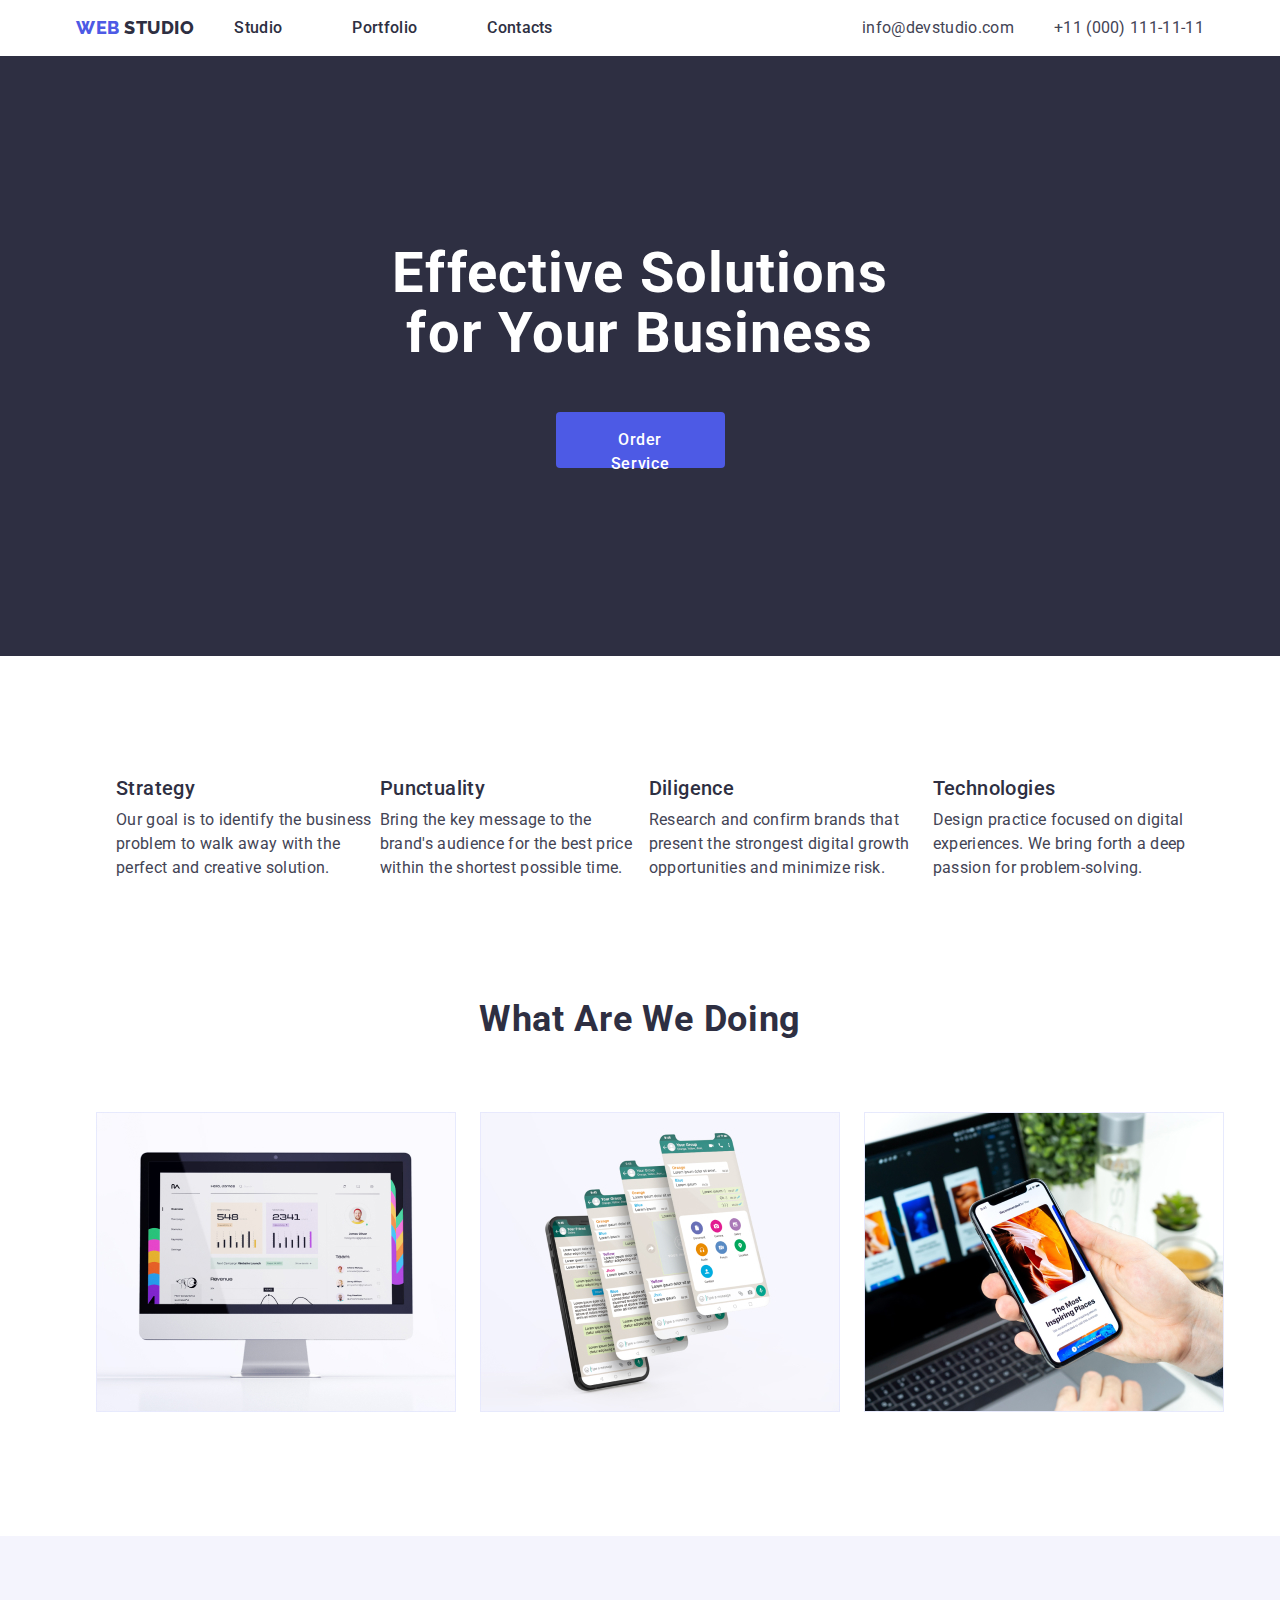
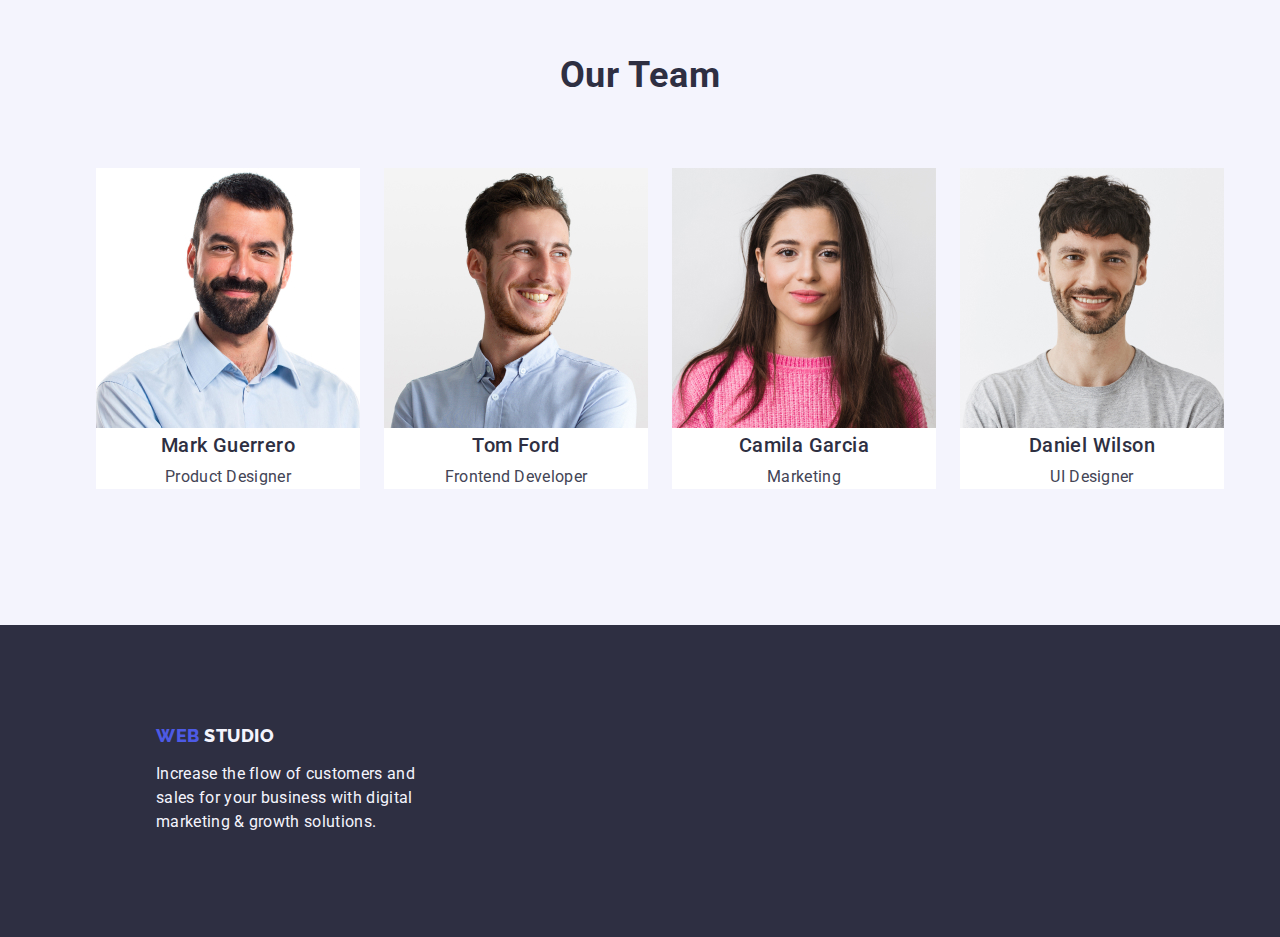
==== index.html @ d8ae408b "update index.html" ====
<!DOCTYPE html>
<html lang="en">

<head>
    <meta charset="UTF-8">
    <meta http-equiv="X-UA-Compatible" content="IE=edge">
    <meta name="viewport" content="width=device-width, initial-scale=1.0">
    <title>Title</title>
    <link rel="preconnect" href="https://fonts.googleapis.com">
    <link rel="preconnect" href="https://fonts.gstatic.com" crossorigin>
    <link href="https://fonts.googleapis.com/css2?family=Raleway:wght@800&family=Roboto:wght@400;500;700&display=swap"
    rel="stylesheet">
    <link rel="stylesheet" href="https://cdn.jsdelivr.net/npm/modern-normalize@2.0.0/modern-normalize.min.css">
    <link rel="stylesheet" href="./css/style.css">
</head>
<body>
    <!-- Шапка -->
    <header>
        <div class="header-container container">
            <nav class="navi">
                <a href="./index.html" class="logo link">WEB
                    <span class="span-one">Studio</span>
                </a>
                <ul class="site-nav list">
                    <li class="item"><a href="./index.html" class="transition link">Studio</a></li>
                    <li class="item"><a href="./portfolio.html" class="transition link">Portfolio</a></li>
                    <li class="item"><a href="" class="transition link">Contacts</a></li>
                </ul>
            </nav>
            <address class="addres">
                <ul class="auth-nav list">
                    <li class="auth-item"> 
                        <a href="mailto:info@devstudio.com" class="info-contact link">info@devstudio.com</a> </li>
                    <li class="auth-item"> <a href="tel:+110001111111" class="info-contact link">+11 (000) 111-11-11</a>
                    </li>
                </ul>
            </address>
        </div>
    </header>
    <main>
        <section class="section-first">
            <div class="container">
                <h1 class="hero-text">Effective Solutions for Your Business</h1>
                <button type="button" class="button">Order Service</button>
            </div>
        </section>
        <section class="section-second list">
            <div class="container">
                <h2 class="hide">About section</h2>
                <ul class="second-container list">
                    <li>
                        <h3 class="section-title">Strategy</h3>
                        <p class="p-color">Our goal is to identify the business
                            problem to walk away with the perfect and creative solution.</p>
                    </li>
                    <li>
                        <h3 class="section-title">Punctuality</h3>
                        <p class="p-color">Bring the key message to the brand's audience for the best price within the shortest possible
                            time.</p>
                    </li>
                    <li>
                        <h3 class="section-title">Diligence</h3>
                        <p class="p-color">Research and confirm brands that present the strongest digital growth opportunities and
                            minimize
                            risk.
                        </p>
                    </li>
                    <li>
                        <h3 class="section-title">Technologies</h3>
                        <p class="p-color">Design practice focused on digital experiences. We bring forth a deep passion for
                            problem-solving.</p>
                    </li>
                </ul>
            </div>
        </section>
        <section class="section list">
            <div class="container">
                <h2 class="section-tit">What are we doing</h2>
                <ul class="doing-container list">
                    <li>
                        <img src="./images/work.jpg" alt="work screen with portfolio" width="360">
                    </li>
                    <li>
                        <img src="./images/phone.jpg" alt="show the application on the phone" width="360">
                    </li>
                    <li>
                        <img src="./images/notebook.jpg" alt="synchronization of projects" width="360">
                    </li>
                </ul>
            </div>
        </section>
        <section class="section-four list">
            <div class="container">
                <h2 class="section-tit">Our Team</h2>
                <ul class="team-container list">
                    <li class="list-img">
                        <img src="./images/Mark-Guerrero.jpg" alt="Mark Guerrero" width="264" height="260">
                        <div class="card-container">
                            <h3 class="section-title">Mark Guerrero</h3>
                            <p class="p-color">Product Designer</p>
                        </div>
                    </li>
                    <li class="list-img">
                        <img src="./images/Tom-Ford.jpg" alt="Tom Ford" width="264" height="260">
                        <div class="card-container">
                            <h3 class="section-title">Tom Ford</h3>
                            <p class="p-color">Frontend Developer</p>
                        </div>
                    </li>
                    <li class="list-img">
                        <img src="./images/Camila-Garcia.jpg" alt="Camila Garcia" width="264" height="260">
                        <div class="card-container">
                            <h3 class="section-title">Camila Garcia</h3>
                            <p class="p-color">Marketing</p>
                        </div>
                    </li>
                    <li class="list-img">
                        <img src="./images/Daniel-Wilson.jpg" alt="Daniel Wilson" width="264" height="260">
                        <div class="card-container">
                            <h3 class="section-title">Daniel Wilson</h3>
                            <p class="p-color">UI Designer</p>
                        </div>
                    </li>
                </ul>
            </div>
        </section>

    </main>
    <footer class="footer-back">
        <div class="container">
            <a href="./index.html" class="logo-down link">WEB
                <span class="span-two">Studio</span>
            </a>
            <p class="p-footer">
                Increase the flow of customers and sales for your business with digital marketing & growth solutions.
            </p>
        </div>
    </footer>
</body>
</html>
---- css/style.css ----
/* Основний Колір #2E2F42; */
/* Колір кнопки та Веб #4D5AE5 */

html {
    box-sizing: border-box;
}

*,
*::before,
*::after {
    box-sizing: inherit;
}

:root {
    --central-color: #2E2F42;
    --button-color: #4D5AE5;
    --white-color-text: #FFFFFF;
}

h1, h2, h3, h4, h5, h6, p {
    margin: 0;
}

.container {
    margin-left: auto;
    margin-right: auto;
    max-width: 1158px;
    padding: 0 15px;
}



body {
    color: #434455;
    background-color: var(--white-color-text);
    font-family: "Roboto", sans-serif;
    letter-spacing: 0.02em;
}
.list {
    list-style: none;
}

.link {
    text-decoration: none;
}

/* first page */
/* header */
/* Logo */
.header-container {
    display: flex;
    justify-content: space-between;
    align-items: center;
}

.navi {
    display: flex;
    align-items: center;
}

.logo {
    
    align-content: center;
    color: var(--button-color);
    font-family: "Raleway", sans-serif;
    font-weight: 800;
    font-size: 18px;
    line-height: 1.17;
    letter-spacing: 0.03em;
    text-transform: uppercase;
}

.logo:hover,
.logo:focus {
    color: var(--button-color);
}

.span-one {
    color: var(--central-color);
}

.site-nav {
    display: flex;
    gap: 30px;
}

.site-nav .item + .item {
    margin-left: 40px;
}
.site-nav .transition{
    color: #2e2f42;
    font-weight: 500;
    font-size: 16px;
    line-height: 1.5;

}

.site-nav .transition:hover,
.site-nav .transition:focus {
    color: #404bbf;
}

.addres {
    font-style: normal;
}

.auth-nav {
    display: flex;
}

.auth-nav .auth-item + .auth-item {
    margin-left: 40px;
}

.auth-nav .info-contact {
    color: #434455;
    font-size: 16px;
    line-height: 1.5;
    letter-spacing: 0.02em;
}

.auth-nav .info-contact:hover,
.auth-nav .info-contact:focus {
    color: #404bbf;
}
/* first section */
.section-first {
    background-color: #2e2f42;
    padding: 188px 0;
}

.hero-text {
    font-weight: 700;
    font-size: 56px;
    line-height: 1.07;
    letter-spacing: 0.02em;
    color: var(--white-color-text);
    margin-bottom: 48px;
    text-align: center;
    max-width: 496px;
    margin: 0 auto 48px;
}

.button {
    display: flex;
    flex-direction: row;
    align-items: flex-start;
    padding: 16px 32px;
    border-radius: 4px;
    border: none;
    display: block;
    margin: 0 auto;
    width: 169px;
    height: 56px;
    gap: 10px;

    color: var(--white-color-text);
    background-color: #4D5AE5;

    font-family: "Roboto", sans-serif;
    font-weight: 500;
    font-size: 16px;
    line-height: 1.5;
    letter-spacing: 0.04em;
}

.button:hover,
.button:focus {
    background-color: #404BBF;
    cursor: pointer;
}

/* second section */
.second-container {
    display: flex;
    max-width: 1128px;
    padding-top: 120px;
    padding-bottom: 120px;
    margin: 0 auto;
}
.section-title {
    margin-bottom: 8px;
    font-weight: 500;
    font-size: 20px;
    line-height: 1.2;
    letter-spacing: 0.02em;
    color: var(--central-color);
}

.p-color {
    color: #434455;
    font-size: 16px;
    line-height: 1.5;
    letter-spacing: 0.02em;
}

.second-item {
    margin: 0;
}

/* third section */
.doing-container {
    display: flex;
    justify-content: center;
    gap: 24px;
    margin-bottom: 120px;
}
.section-tit {
    margin-bottom: 72px;
    color: var(--central-color);
    font-size: 36px;
    line-height: 1.11;
    letter-spacing: 0.02em;
    text-align: center;
    text-transform: capitalize;
}

/* section four */
.team-container{
    display: flex;
    justify-content: center;
    gap: 24px;
}
.section-four {
    background-color: #F4F4FD;
    padding-top: 120px;
    padding-bottom: 120px;
}

.list-img {
    background-color: var(--white-color-text);
}

.card-container {
    text-align: center;
    gap: 32px 16px;
}

/* footer */

.footer-back {
    background-color: var(--central-color);
    min-width: 1440px;
    min-height: 312px;
    padding: 100px;
}
.logo-down {
    display: inline-block;
    margin-bottom: 16px;
}
.footer-back .logo-down {
    font-family: "Raleway", sans-serif;
    font-weight: 800;
    font-size: 18px;
    line-height: 1.17;
    letter-spacing: 0.03em;
    text-transform: uppercase;
    color: #4d5ae5;
}

.footer-back .span-two {
    color: #f4f4fd;
}
.p-footer {
    max-width: 264px;
}
.footer-back .p-footer {
    color: #F4F4FD;
    line-height: 1.5;
    letter-spacing: 0.02em;
}

/* second page */

/* header */

/* main */
.button-container {
    display: flex;
    justify-content: center;
    gap: 24px;
    margin-bottom: 72px;
}

.section-button .second {
    font-family: "Roboto", sans-serif;
    font-weight: 500;
    font-size: 16px;
    line-height: 1.5;
    letter-spacing: 0.04em;
    cursor: pointer;
    color: var(--button-color);
    background-color: #F4F4FD;
}

.section-button .second:hover,
.section-button .second:focus {
    color: var(--white-color-text);
    background-color: #404BBF;
}

.hide {
    position: absolute;
    width: 1px;
    height: 1px;
    margin: -1px;
    border: 0;
    padding: 0;
    white-space: nowrap;
    clip-path: inset(100%);
    clip: rect(0 0 0 0);
    overflow: hidden;
}

.main-img {
    display: flex;
    justify-content: center;
    flex-wrap: wrap;
    gap: 48px 24px;
}

/* .main-img:nth-child(3n) {
    margin: 0;
}

.main-img:nth-last-child(-n + 3) {
    margin-bottom: 0;
} */
.img-box {
    display: block;
    align-items: center;
    padding: 32px 16px;
}
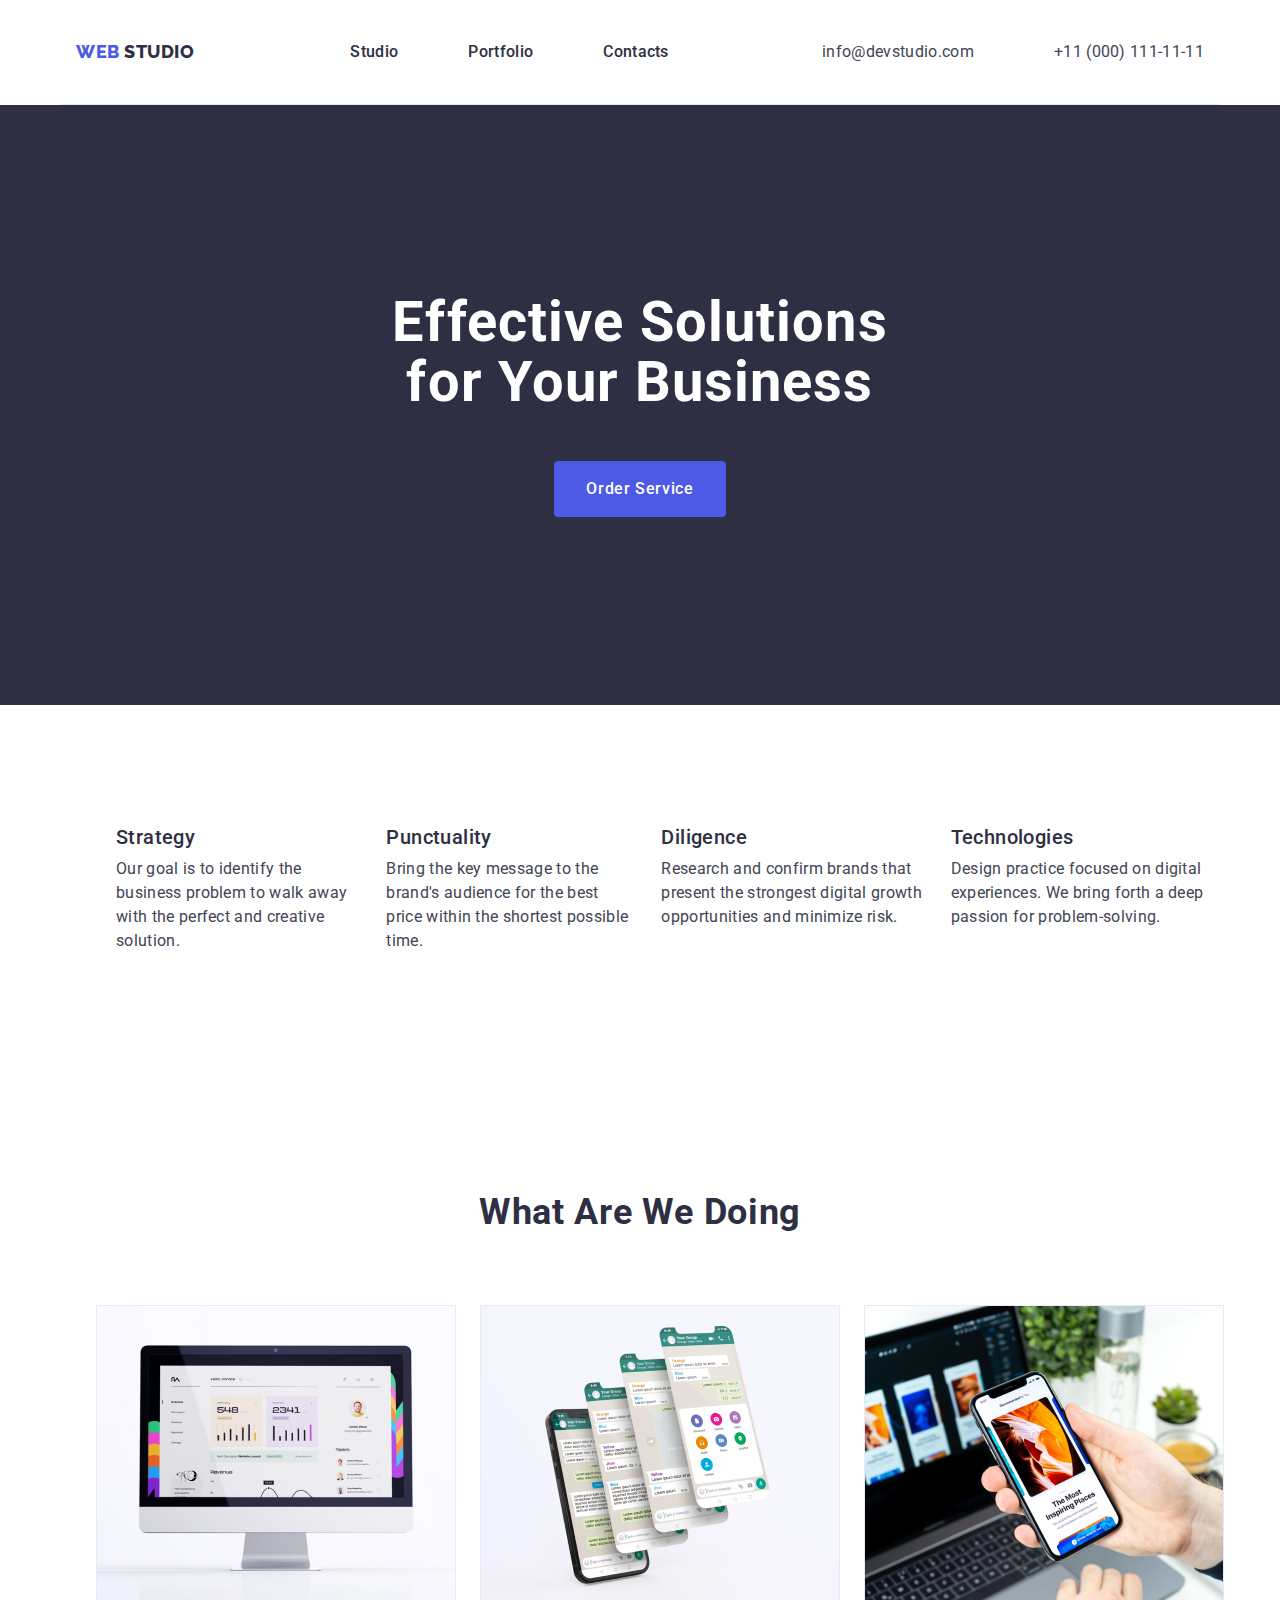
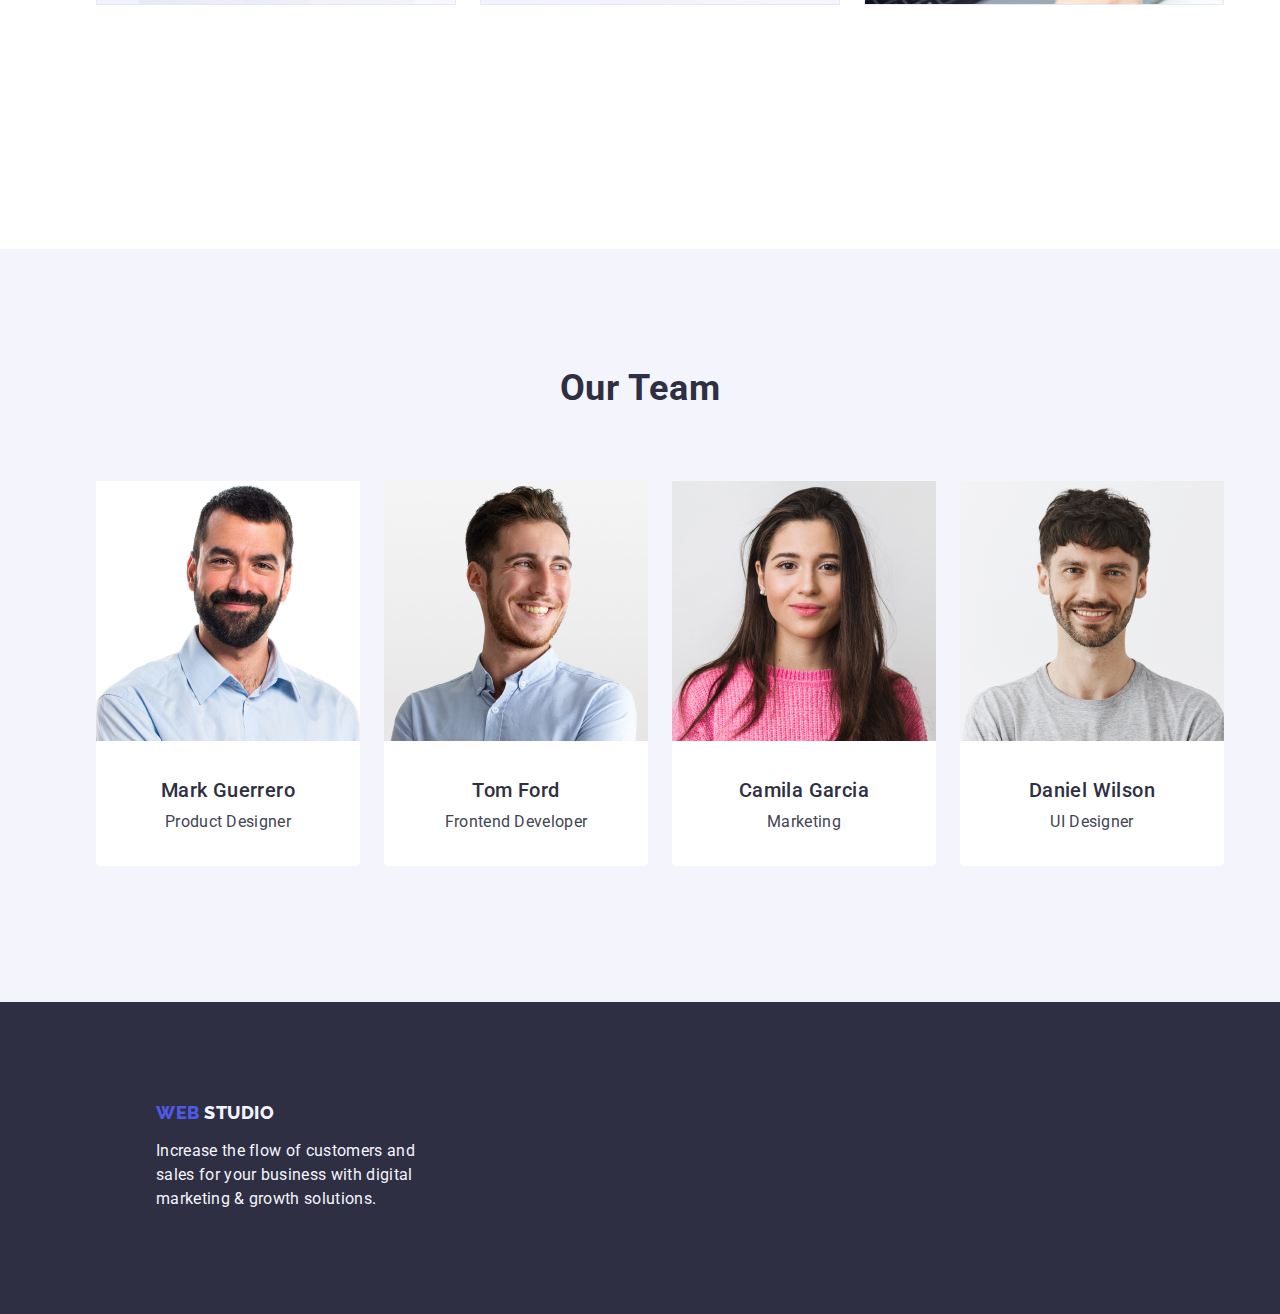
==== commit 6d7532db: "update index.html" ====
--- a/index.html
+++ b/index.html
@@ -44,11 +44,11 @@
                 <button type="button" class="button">Order Service</button>
             </div>
         </section>
-        <section class="section-second list">
+        <section class="section list">
             <div class="container">
                 <h2 class="hide">About section</h2>
                 <ul class="second-container list">
-                    <li>
+                    <li class="li">
                         <h3 class="section-title">Strategy</h3>
                         <p class="p-color">Our goal is to identify the business
                             problem to walk away with the perfect and creative solution.</p>
@@ -77,7 +77,7 @@
             <div class="container">
                 <h2 class="section-tit">What are we doing</h2>
                 <ul class="doing-container list">
-                    <li>
+                    <li class="li">
                         <img src="./images/work.jpg" alt="work screen with portfolio" width="360">
                     </li>
                     <li>
--- a/css/style.css
+++ b/css/style.css
@@ -51,14 +51,17 @@
     display: flex;
     justify-content: space-between;
     align-items: center;
+    border-bottom: 1px solid #e7e9fc
 }
 
 .navi {
     display: flex;
     align-items: center;
+    gap: 40px;
 }
 
 .logo {
+    margin-right: 76px;
     
     align-content: center;
     color: var(--button-color);
@@ -84,6 +87,9 @@
     gap: 30px;
 }
 
+.site-nav > .item {
+    padding: 24px 0;
+}
 .site-nav .item + .item {
     margin-left: 40px;
 }
@@ -106,6 +112,7 @@
 
 .auth-nav {
     display: flex;
+    gap: 40px;
 }
 
 .auth-nav .auth-item + .auth-item {
@@ -150,8 +157,9 @@
     border: none;
     display: block;
     margin: 0 auto;
-    width: 169px;
+    min-width: 169px;
     height: 56px;
+    cursor: pointer;
     gap: 10px;
 
     color: var(--white-color-text);
@@ -171,13 +179,16 @@
 }
 
 /* second section */
+.section {
+    padding: 120px 0;
+}
 .second-container {
     display: flex;
     max-width: 1128px;
-    padding-top: 120px;
-    padding-bottom: 120px;
     margin: 0 auto;
-}
+    gap: 24px;
+}
+
 .section-title {
     margin-bottom: 8px;
     font-weight: 500;
@@ -199,6 +210,7 @@
 }
 
 /* third section */
+
 .doing-container {
     display: flex;
     justify-content: center;
@@ -228,12 +240,13 @@
 }
 
 .list-img {
+    border-radius: 0px 0px 4px 4px;
     background-color: var(--white-color-text);
 }
 
 .card-container {
     text-align: center;
-    gap: 32px 16px;
+    padding: 32px 16px;
 }
 
 /* footer */
@@ -242,7 +255,7 @@
     background-color: var(--central-color);
     min-width: 1440px;
     min-height: 312px;
-    padding: 100px;
+    padding: 100px 0;
 }
 .logo-down {
     display: inline-block;
@@ -275,14 +288,25 @@
 /* header */
 
 /* main */
-.button-container {
+.port-section {
+    padding-top: 96px;
+    padding-bottom: 120px;
+}
+
+.section-button {
     display: flex;
     justify-content: center;
     gap: 24px;
+}
+
+.button-li {
     margin-bottom: 72px;
 }
-
 .section-button .second {
+    padding: 12px 24px;
+    border: 1px solid #e7e9fc;
+    border-radius: 4px;
+
     font-family: "Roboto", sans-serif;
     font-weight: 500;
     font-size: 16px;
@@ -295,6 +319,8 @@
 
 .section-button .second:hover,
 .section-button .second:focus {
+    border: 1px solid transparent;
+
     color: var(--white-color-text);
     background-color: #404BBF;
 }
@@ -319,15 +345,9 @@
     gap: 48px 24px;
 }
 
-/* .main-img:nth-child(3n) {
-    margin: 0;
-}
-
-.main-img:nth-last-child(-n + 3) {
-    margin-bottom: 0;
-} */
 .img-box {
-    display: block;
-    align-items: center;
     padding: 32px 16px;
-}+    border: 1px solid #e7e9fc;
+    border-top: none;
+    margin-bottom: 8px
+}
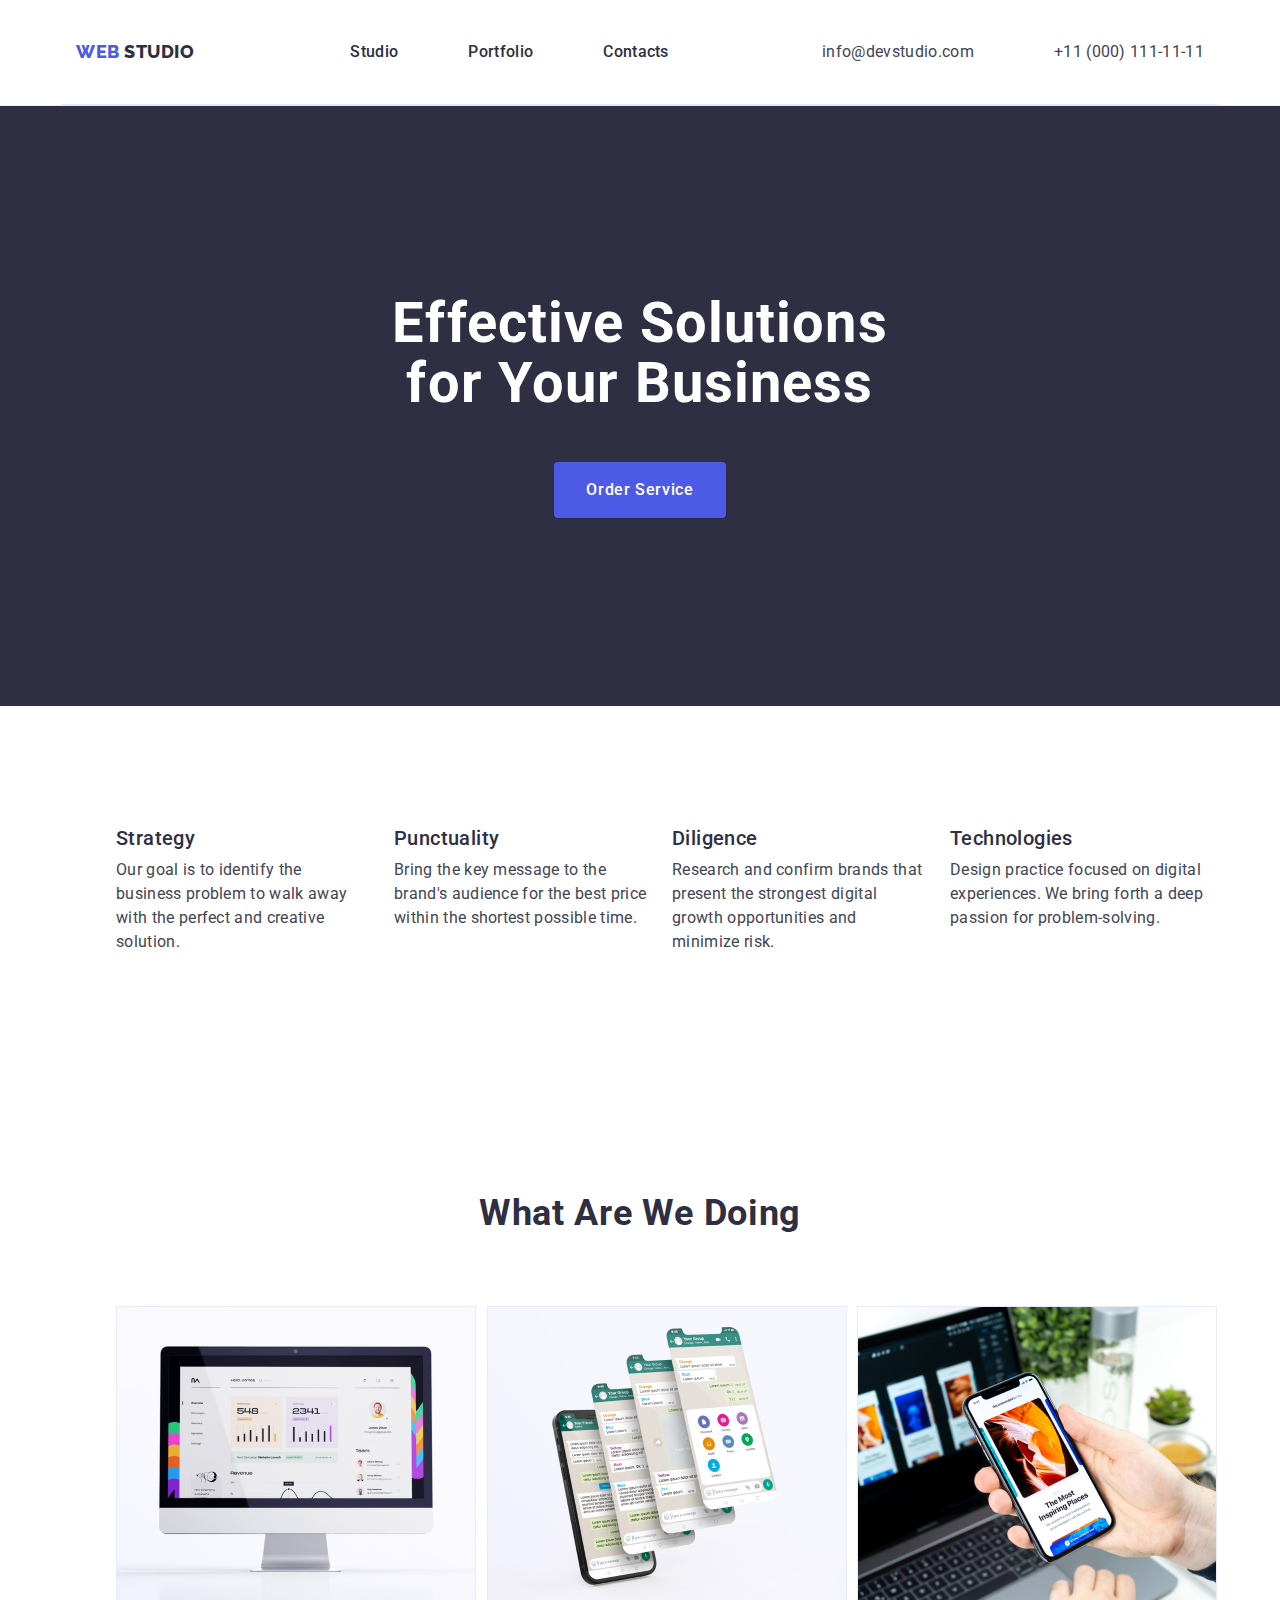
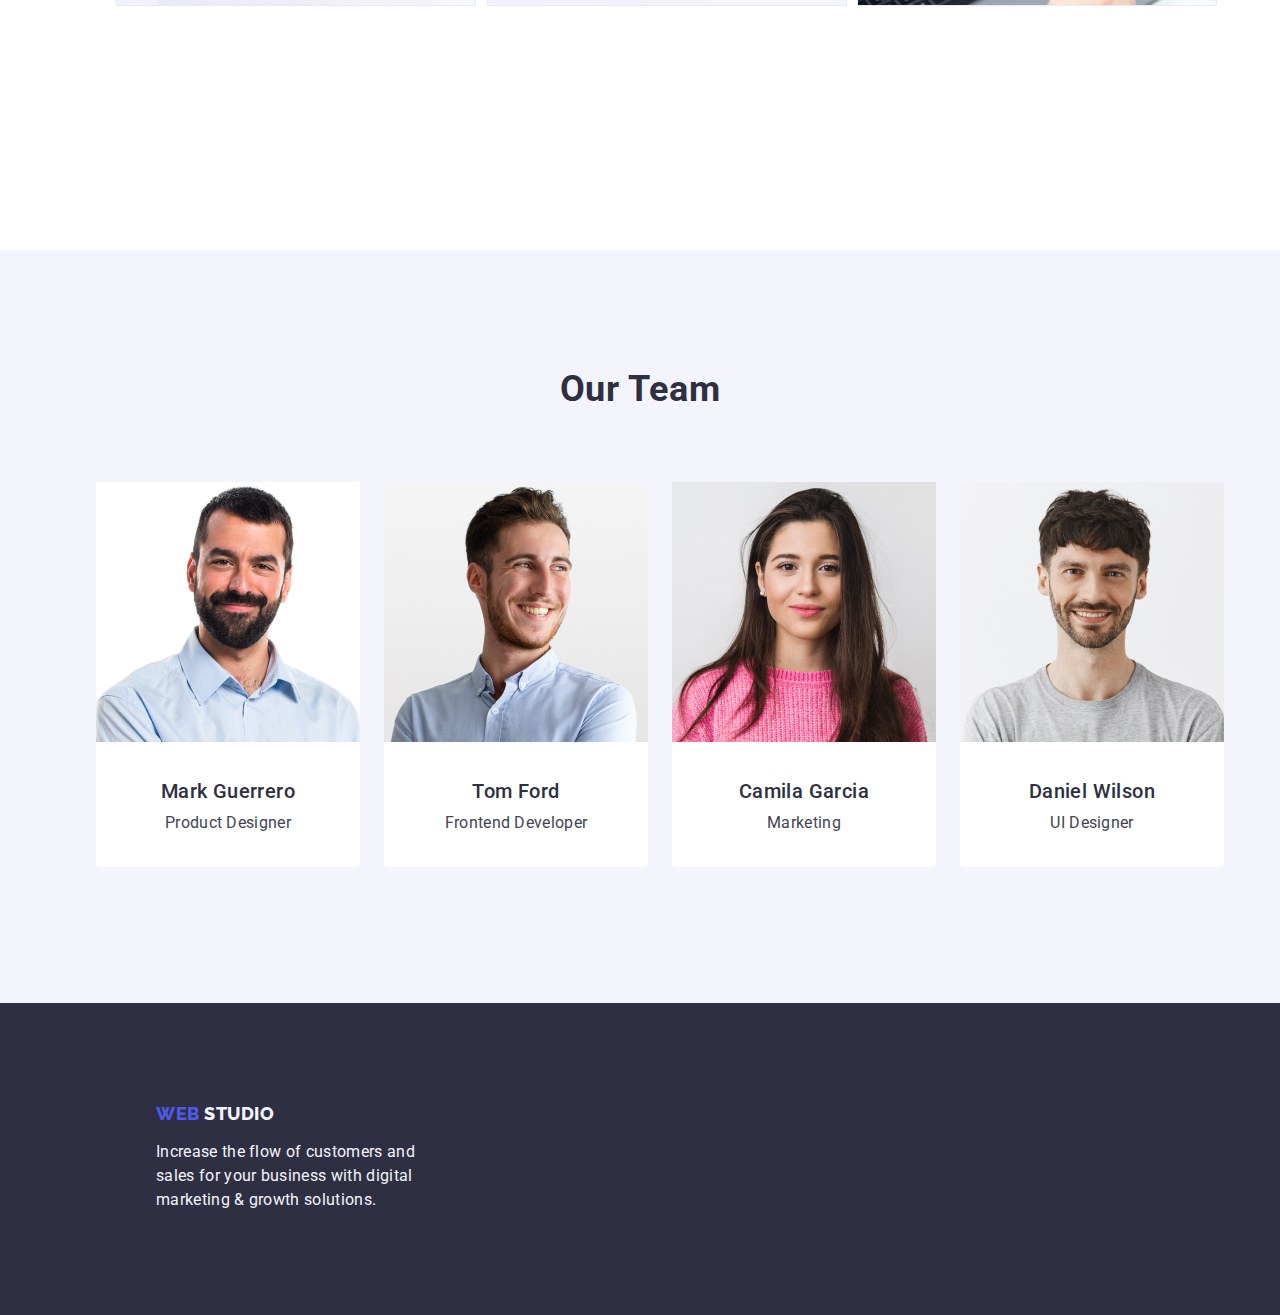
==== commit 5805cba0: "update index.html" ====
--- a/index.html
+++ b/index.html
@@ -15,7 +15,7 @@
 </head>
 <body>
     <!-- Шапка -->
-    <header>
+    <header class="headick">
         <div class="header-container container">
             <nav class="navi">
                 <a href="./index.html" class="logo link">WEB
@@ -48,24 +48,24 @@
             <div class="container">
                 <h2 class="hide">About section</h2>
                 <ul class="second-container list">
-                    <li class="li">
+                    <li class="second-itemli">
                         <h3 class="section-title">Strategy</h3>
                         <p class="p-color">Our goal is to identify the business
                             problem to walk away with the perfect and creative solution.</p>
                     </li>
-                    <li>
+                    <li class="second-itemli">
                         <h3 class="section-title">Punctuality</h3>
                         <p class="p-color">Bring the key message to the brand's audience for the best price within the shortest possible
                             time.</p>
                     </li>
-                    <li>
+                    <li class="second-itemli">
                         <h3 class="section-title">Diligence</h3>
                         <p class="p-color">Research and confirm brands that present the strongest digital growth opportunities and
                             minimize
                             risk.
                         </p>
                     </li>
-                    <li>
+                    <li class="second-itemli">
                         <h3 class="section-title">Technologies</h3>
                         <p class="p-color">Design practice focused on digital experiences. We bring forth a deep passion for
                             problem-solving.</p>
@@ -77,13 +77,13 @@
             <div class="container">
                 <h2 class="section-tit">What are we doing</h2>
                 <ul class="doing-container list">
-                    <li class="li">
+                    <li class="second-iteml">
                         <img src="./images/work.jpg" alt="work screen with portfolio" width="360">
                     </li>
-                    <li>
+                    <li class="second-iteml">
                         <img src="./images/phone.jpg" alt="show the application on the phone" width="360">
                     </li>
-                    <li>
+                    <li class="second-iteml">
                         <img src="./images/notebook.jpg" alt="synchronization of projects" width="360">
                     </li>
                 </ul>
--- a/css/style.css
+++ b/css/style.css
@@ -46,6 +46,9 @@
 
 /* first page */
 /* header */
+.headick {
+    border-bottom: 1px solid #e7e9fc;
+}
 /* Logo */
 .header-container {
     display: flex;
@@ -189,6 +192,10 @@
     gap: 24px;
 }
 
+.second-itemli {
+    width: calc((100% - 72px) / 4);
+}
+
 .section-title {
     margin-bottom: 8px;
     font-weight: 500;
@@ -225,6 +232,10 @@
     letter-spacing: 0.02em;
     text-align: center;
     text-transform: capitalize;
+}
+
+.second-iteml {
+    width: calc((100% - 48px) / 3);
 }
 
 /* section four */
@@ -297,11 +308,9 @@
     display: flex;
     justify-content: center;
     gap: 24px;
-}
-
-.button-li {
     margin-bottom: 72px;
 }
+
 .section-button .second {
     padding: 12px 24px;
     border: 1px solid #e7e9fc;
@@ -345,6 +354,10 @@
     gap: 48px 24px;
 }
 
+.portfolio-link {
+    width: calc((100% - 48px) / 3);
+}
+
 .img-box {
     padding: 32px 16px;
     border: 1px solid #e7e9fc;
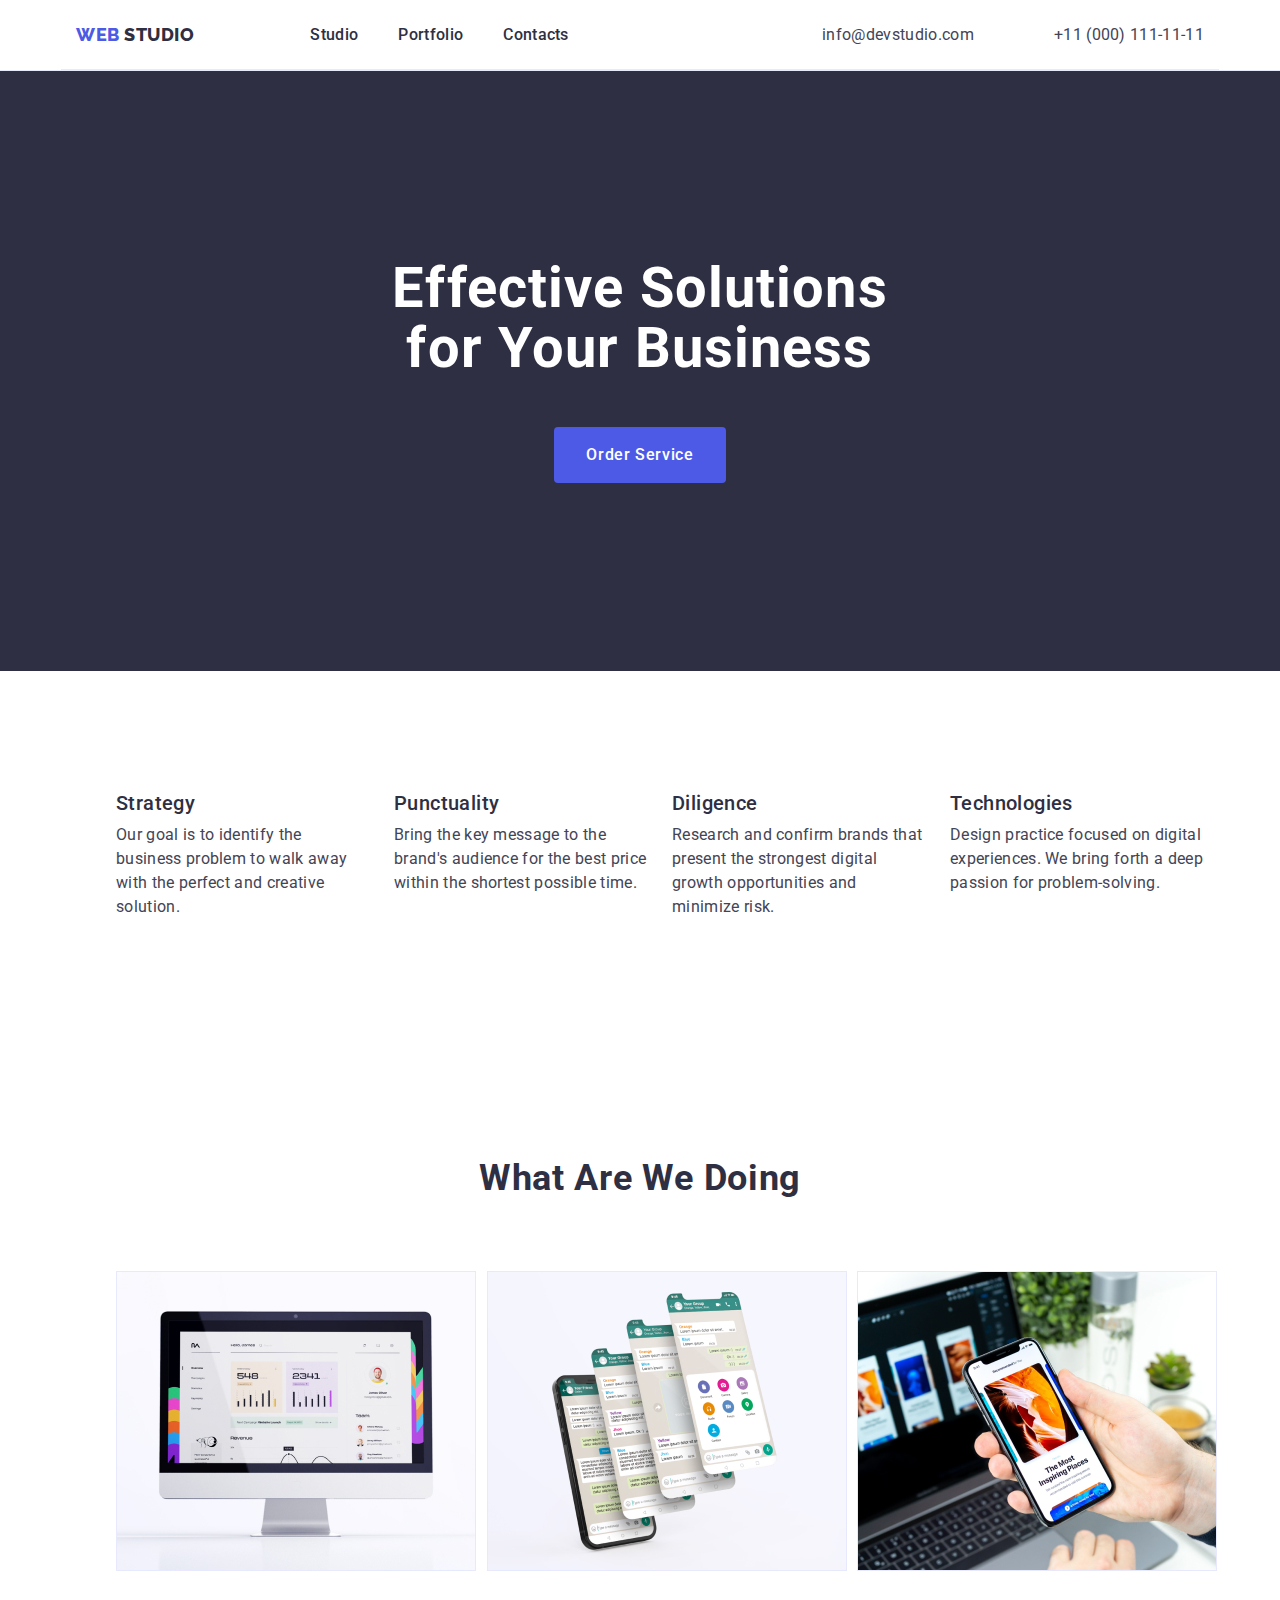
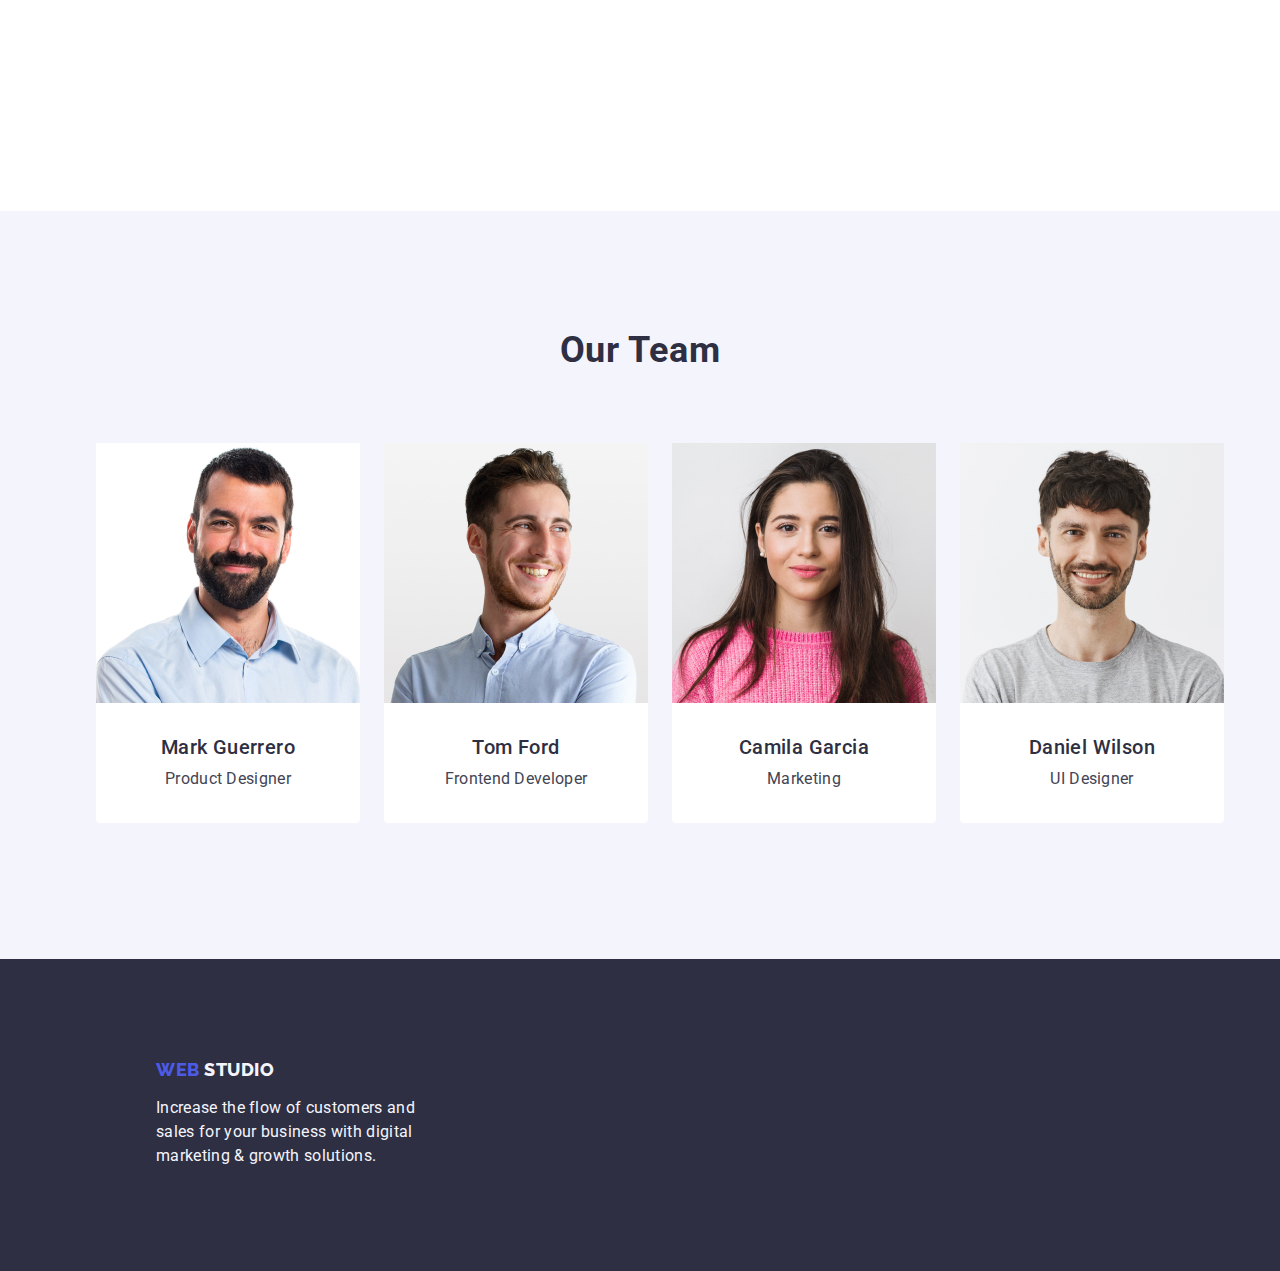
==== commit d5ccaa88: "update index.html" ====
--- a/index.html
+++ b/index.html
@@ -29,8 +29,9 @@
             </nav>
             <address class="addres">
                 <ul class="auth-nav list">
-                    <li class="auth-item"> 
-                        <a href="mailto:info@devstudio.com" class="info-contact link">info@devstudio.com</a> </li>
+                    <li class="auth-item">
+                        <a href="mailto:info@devstudio.com" class="info-contact link">info@devstudio.com</a>
+                    </li>
                     <li class="auth-item"> <a href="tel:+110001111111" class="info-contact link">+11 (000) 111-11-11</a>
                     </li>
                 </ul>
--- a/css/style.css
+++ b/css/style.css
@@ -25,10 +25,13 @@
     margin-left: auto;
     margin-right: auto;
     max-width: 1158px;
+    margin: 0 auto;
     padding: 0 15px;
 }
 
-
+img {
+    display: block;
+}
 
 body {
     color: #434455;
@@ -60,11 +63,11 @@
 .navi {
     display: flex;
     align-items: center;
-    gap: 40px;
 }
 
 .logo {
     margin-right: 76px;
+    padding: 24px 0;
     
     align-content: center;
     color: var(--button-color);
@@ -87,15 +90,10 @@
 
 .site-nav {
     display: flex;
-    gap: 30px;
-}
-
-.site-nav > .item {
-    padding: 24px 0;
-}
-.site-nav .item + .item {
-    margin-left: 40px;
-}
+    gap: 40px;
+}
+
+
 .site-nav .transition{
     color: #2e2f42;
     font-weight: 500;
@@ -354,7 +352,7 @@
     gap: 48px 24px;
 }
 
-.portfolio-link {
+.second-link{
     width: calc((100% - 48px) / 3);
 }
 
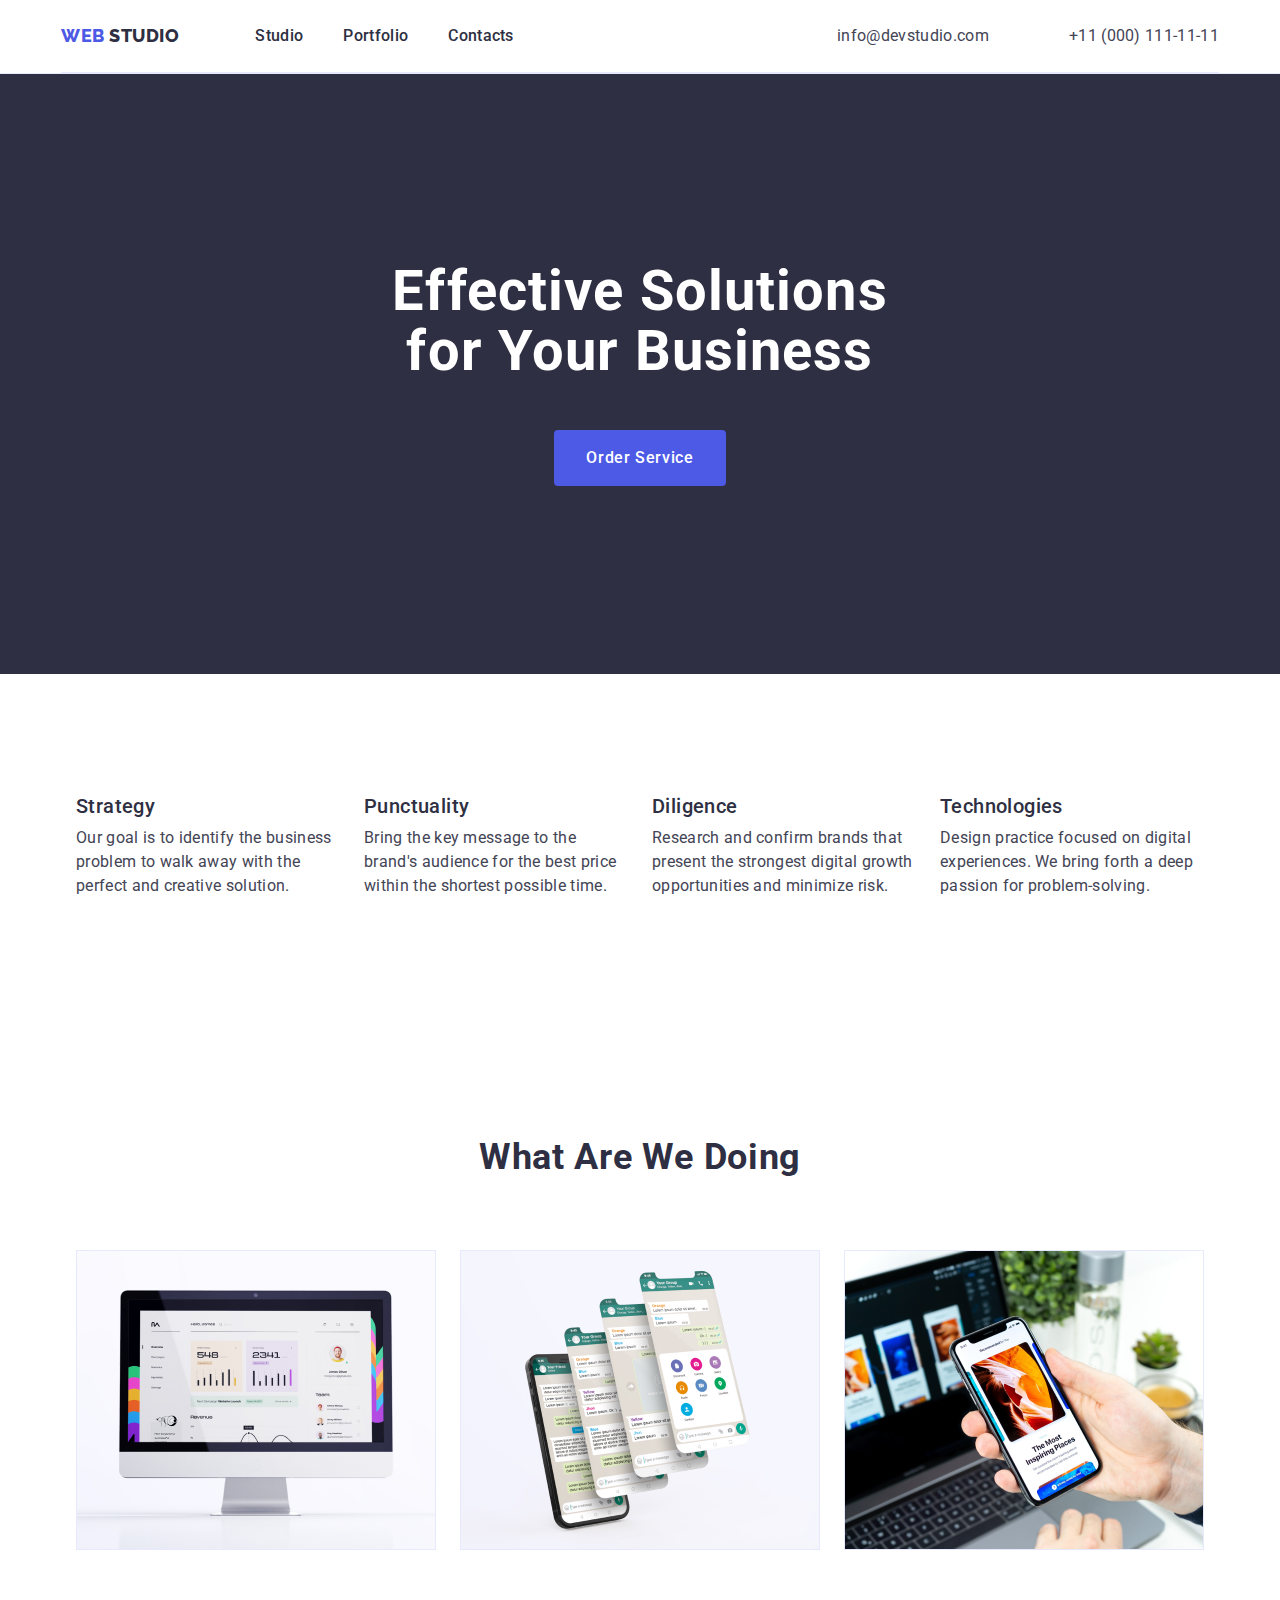
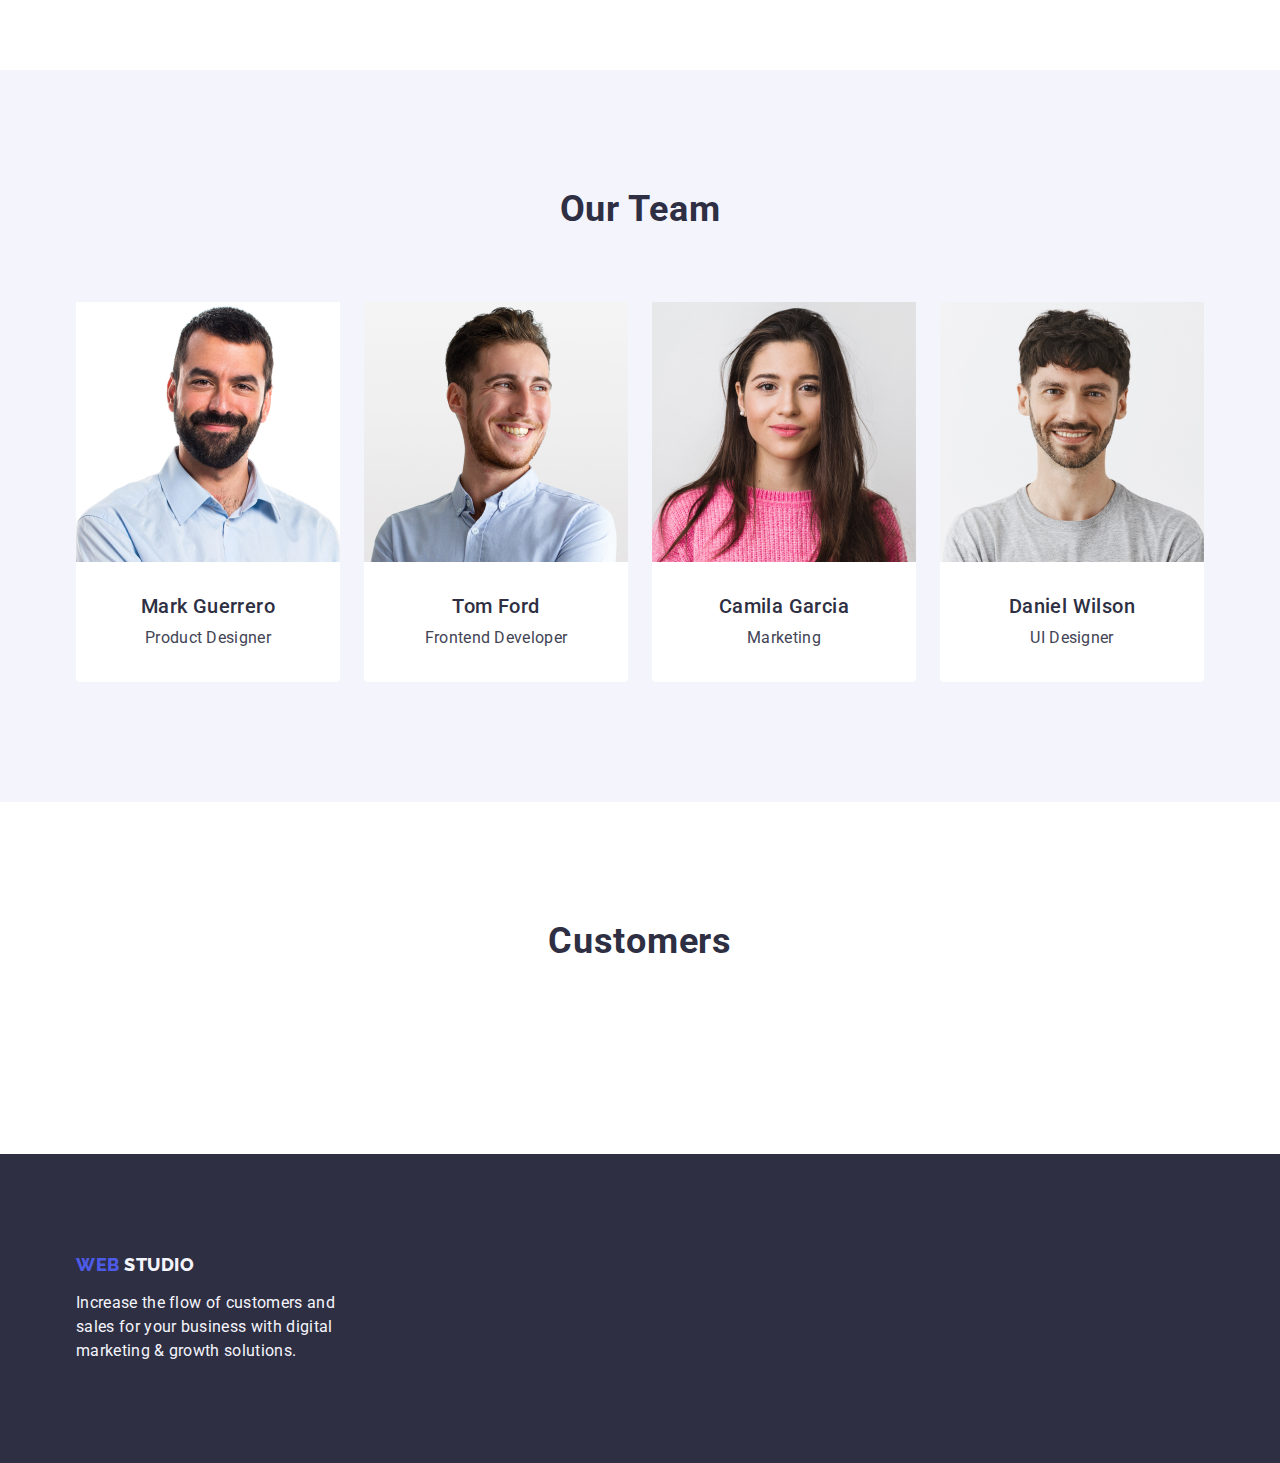
==== commit 5a55eea2: "update index.html" ====
--- a/index.html
+++ b/index.html
@@ -19,7 +19,7 @@
         <div class="header-container container">
             <nav class="navi">
                 <a href="./index.html" class="logo link">WEB
-                    <span class="span-one">Studio</span>
+                    <span class="span-one"> Studio</span>
                 </a>
                 <ul class="site-nav list">
                     <li class="item"><a href="./index.html" class="transition link">Studio</a></li>
@@ -47,7 +47,7 @@
         </section>
         <section class="section list">
             <div class="container">
-                <h2 class="hide">About section</h2>
+                <h2 class="visually-hidden">About section</h2>
                 <ul class="second-container list">
                     <li class="second-itemli">
                         <h3 class="section-title">Strategy</h3>
@@ -125,6 +125,11 @@
                 </ul>
             </div>
         </section>
+        <section class="section">
+            <div class="container">
+                <h2 class="section-tit">Customers</h2>
+            </div>
+        </section>
 
     </main>
     <footer class="footer-back">
--- a/css/style.css
+++ b/css/style.css
@@ -41,6 +41,8 @@
 }
 .list {
     list-style: none;
+    margin: 0;
+    padding: 0;
 }
 
 .link {
@@ -57,7 +59,8 @@
     display: flex;
     justify-content: space-between;
     align-items: center;
-    border-bottom: 1px solid #e7e9fc
+    border-bottom: 1px solid #e7e9fc;
+    padding: 24px 0;
 }
 
 .navi {
@@ -67,7 +70,6 @@
 
 .logo {
     margin-right: 76px;
-    padding: 24px 0;
     
     align-content: center;
     color: var(--button-color);
@@ -93,8 +95,11 @@
     gap: 40px;
 }
 
-
-.site-nav .transition{
+.transition {
+    padding: 24px 0;
+}
+
+.transition{
     color: #2e2f42;
     font-weight: 500;
     font-size: 16px;
@@ -102,8 +107,8 @@
 
 }
 
-.site-nav .transition:hover,
-.site-nav .transition:focus {
+.transition:hover,
+.transition:focus {
     color: #404bbf;
 }
 
@@ -120,15 +125,17 @@
     margin-left: 40px;
 }
 
-.auth-nav .info-contact {
+
+
+.info-contact {
     color: #434455;
     font-size: 16px;
     line-height: 1.5;
     letter-spacing: 0.02em;
 }
 
-.auth-nav .info-contact:hover,
-.auth-nav .info-contact:focus {
+.info-contact:hover,
+.info-contact:focus {
     color: #404bbf;
 }
 /* first section */
@@ -185,7 +192,6 @@
 }
 .second-container {
     display: flex;
-    max-width: 1128px;
     margin: 0 auto;
     gap: 24px;
 }
@@ -220,7 +226,6 @@
     display: flex;
     justify-content: center;
     gap: 24px;
-    margin-bottom: 120px;
 }
 .section-tit {
     margin-bottom: 72px;
@@ -262,15 +267,13 @@
 
 .footer-back {
     background-color: var(--central-color);
-    min-width: 1440px;
-    min-height: 312px;
     padding: 100px 0;
 }
 .logo-down {
     display: inline-block;
     margin-bottom: 16px;
 }
-.footer-back .logo-down {
+.logo-down {
     font-family: "Raleway", sans-serif;
     font-weight: 800;
     font-size: 18px;
@@ -280,13 +283,13 @@
     color: #4d5ae5;
 }
 
-.footer-back .span-two {
+.span-two {
     color: #f4f4fd;
 }
 .p-footer {
     max-width: 264px;
 }
-.footer-back .p-footer {
+.p-footer {
     color: #F4F4FD;
     line-height: 1.5;
     letter-spacing: 0.02em;
@@ -309,7 +312,7 @@
     margin-bottom: 72px;
 }
 
-.section-button .second {
+.second {
     padding: 12px 24px;
     border: 1px solid #e7e9fc;
     border-radius: 4px;
@@ -324,15 +327,15 @@
     background-color: #F4F4FD;
 }
 
-.section-button .second:hover,
-.section-button .second:focus {
+.second:hover,
+.second:focus {
     border: 1px solid transparent;
 
     color: var(--white-color-text);
     background-color: #404BBF;
 }
 
-.hide {
+.visually-hidden {
     position: absolute;
     width: 1px;
     height: 1px;
@@ -360,5 +363,4 @@
     padding: 32px 16px;
     border: 1px solid #e7e9fc;
     border-top: none;
-    margin-bottom: 8px
-}
+}
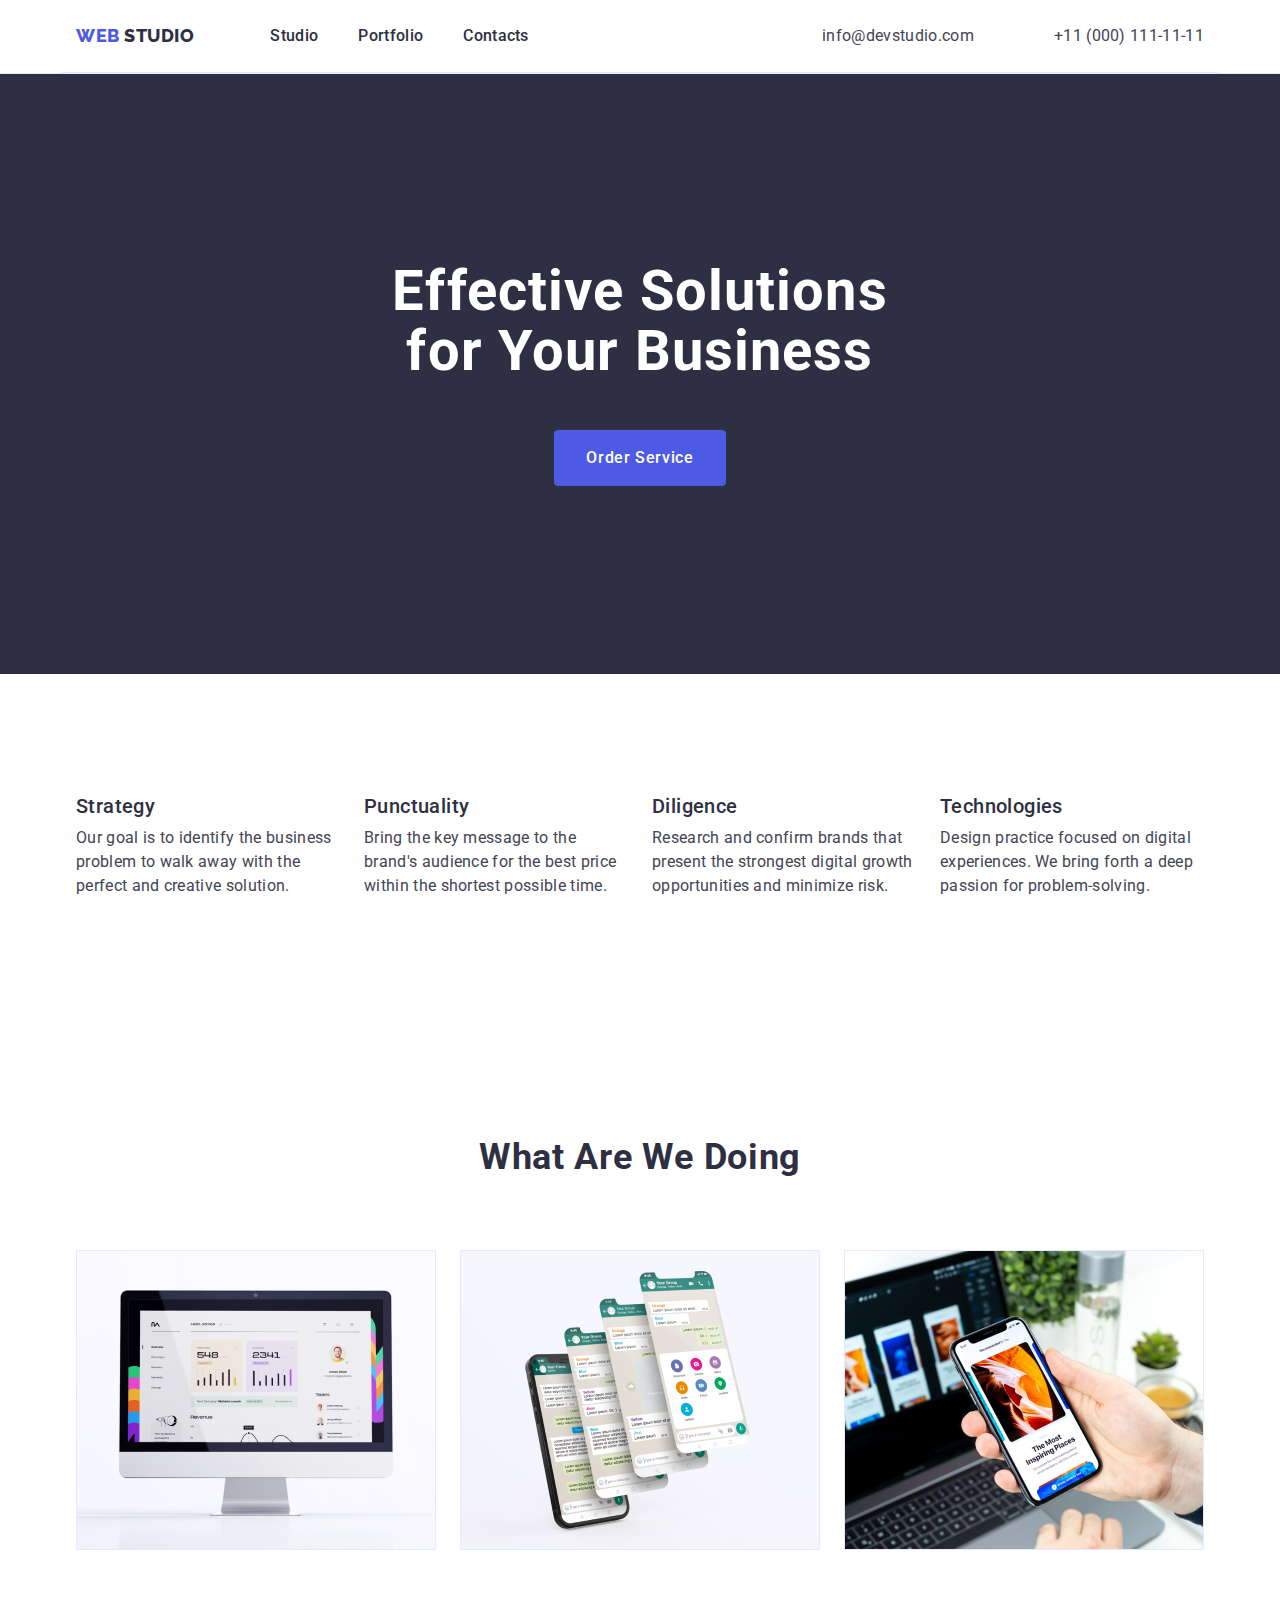
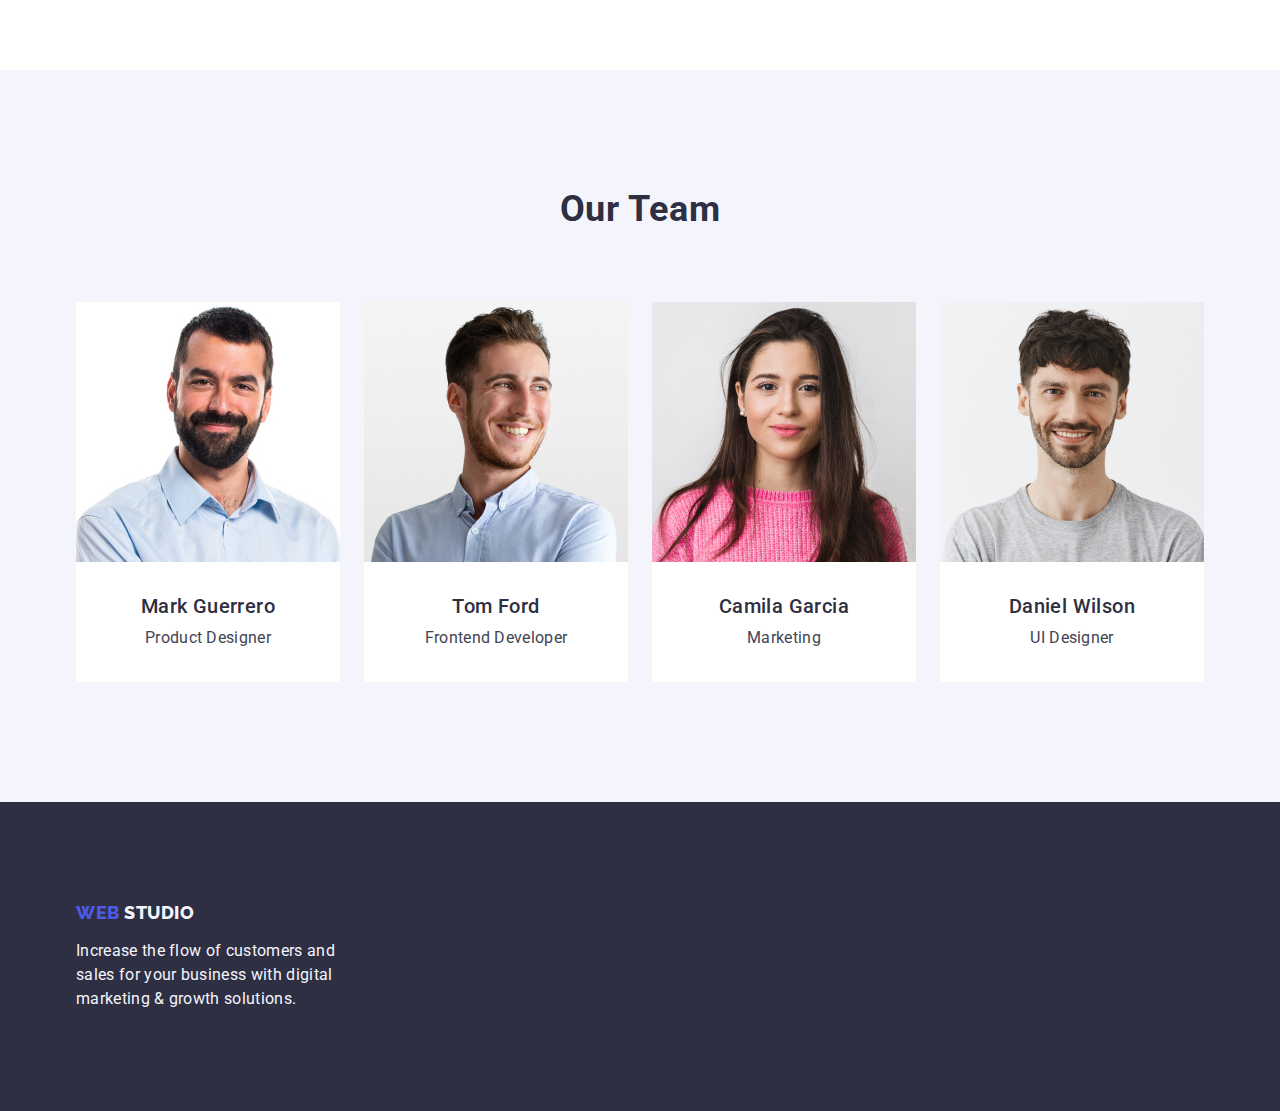
==== commit fba344a6: "update index.html" ====
--- a/index.html
+++ b/index.html
@@ -125,12 +125,6 @@
                 </ul>
             </div>
         </section>
-        <section class="section">
-            <div class="container">
-                <h2 class="section-tit">Customers</h2>
-            </div>
-        </section>
-
     </main>
     <footer class="footer-back">
         <div class="container">
--- a/css/style.css
+++ b/css/style.css
@@ -60,7 +60,6 @@
     justify-content: space-between;
     align-items: center;
     border-bottom: 1px solid #e7e9fc;
-    padding: 24px 0;
 }
 
 .navi {
@@ -93,6 +92,7 @@
 .site-nav {
     display: flex;
     gap: 40px;
+    padding: 24px 0;
 }
 
 .transition {
@@ -256,6 +256,7 @@
 .list-img {
     border-radius: 0px 0px 4px 4px;
     background-color: var(--white-color-text);
+    width: calc((100% - 72px) / 4);
 }
 
 .card-container {
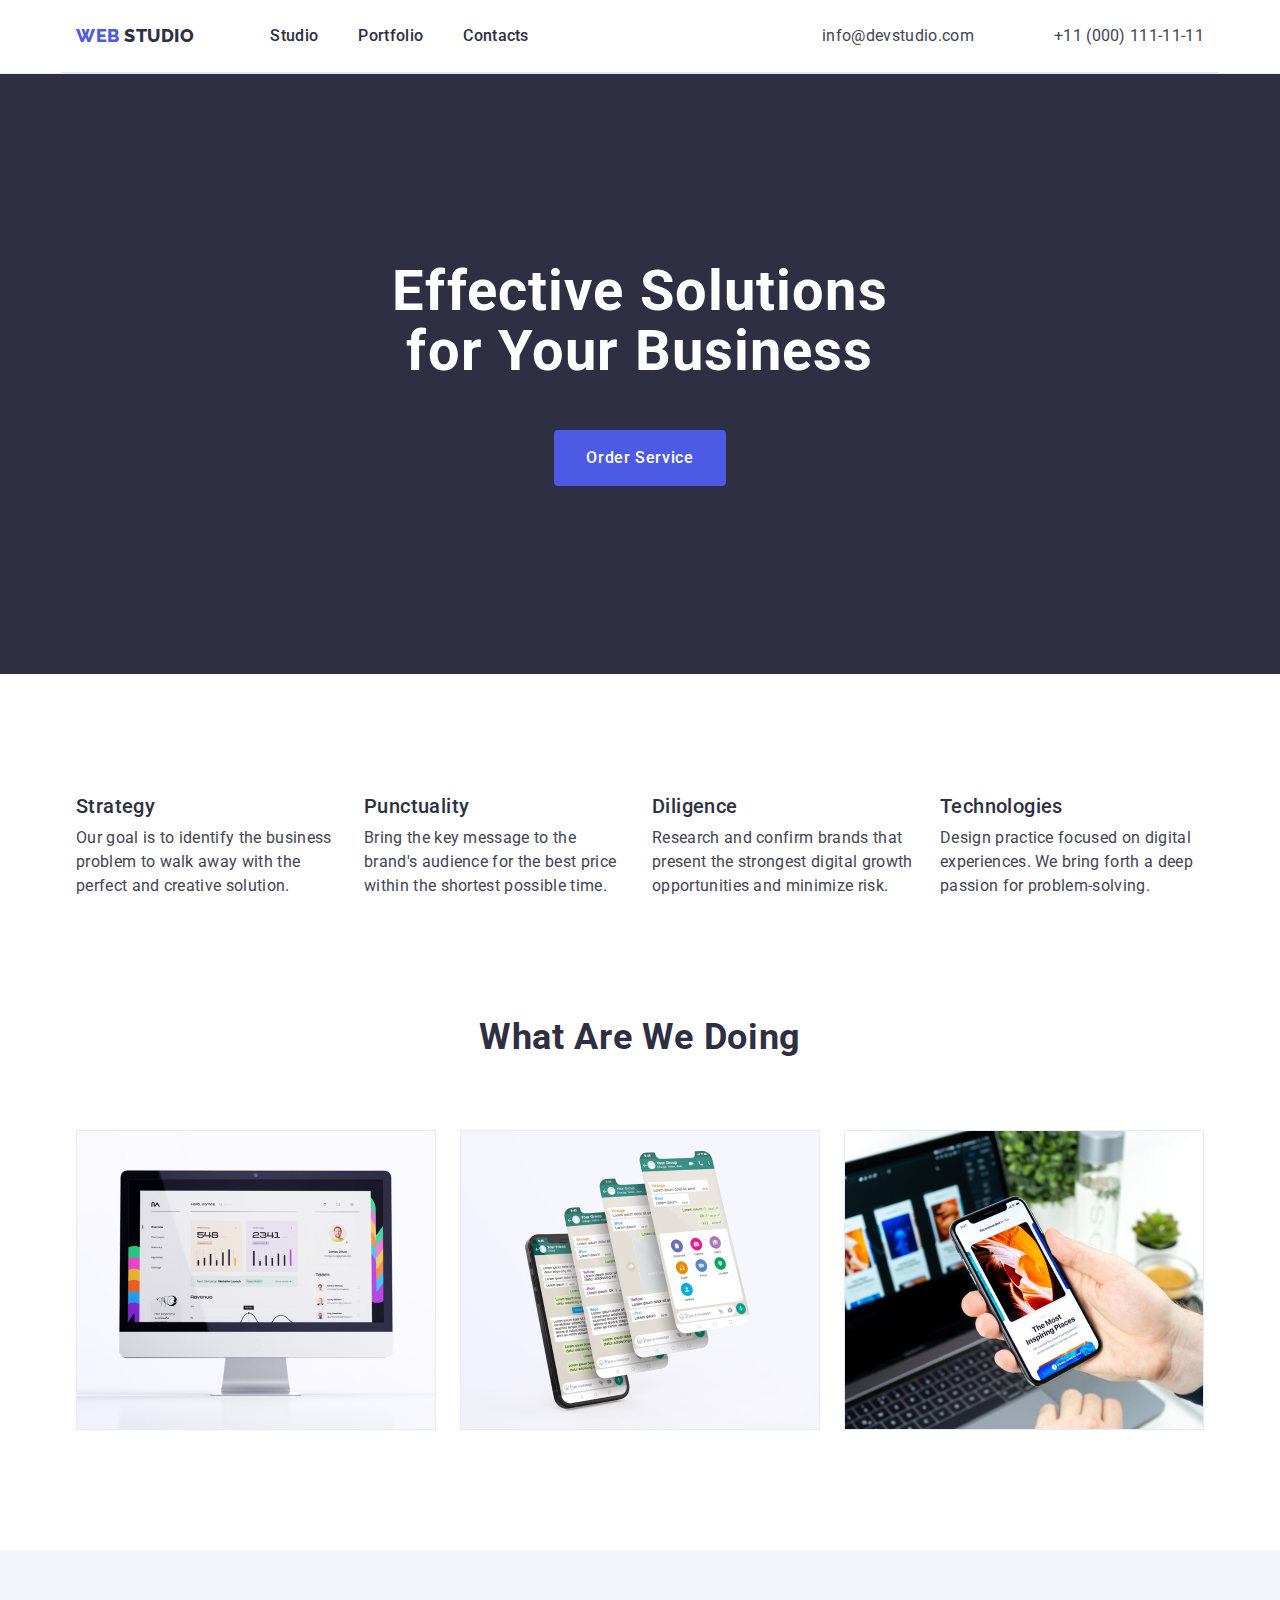
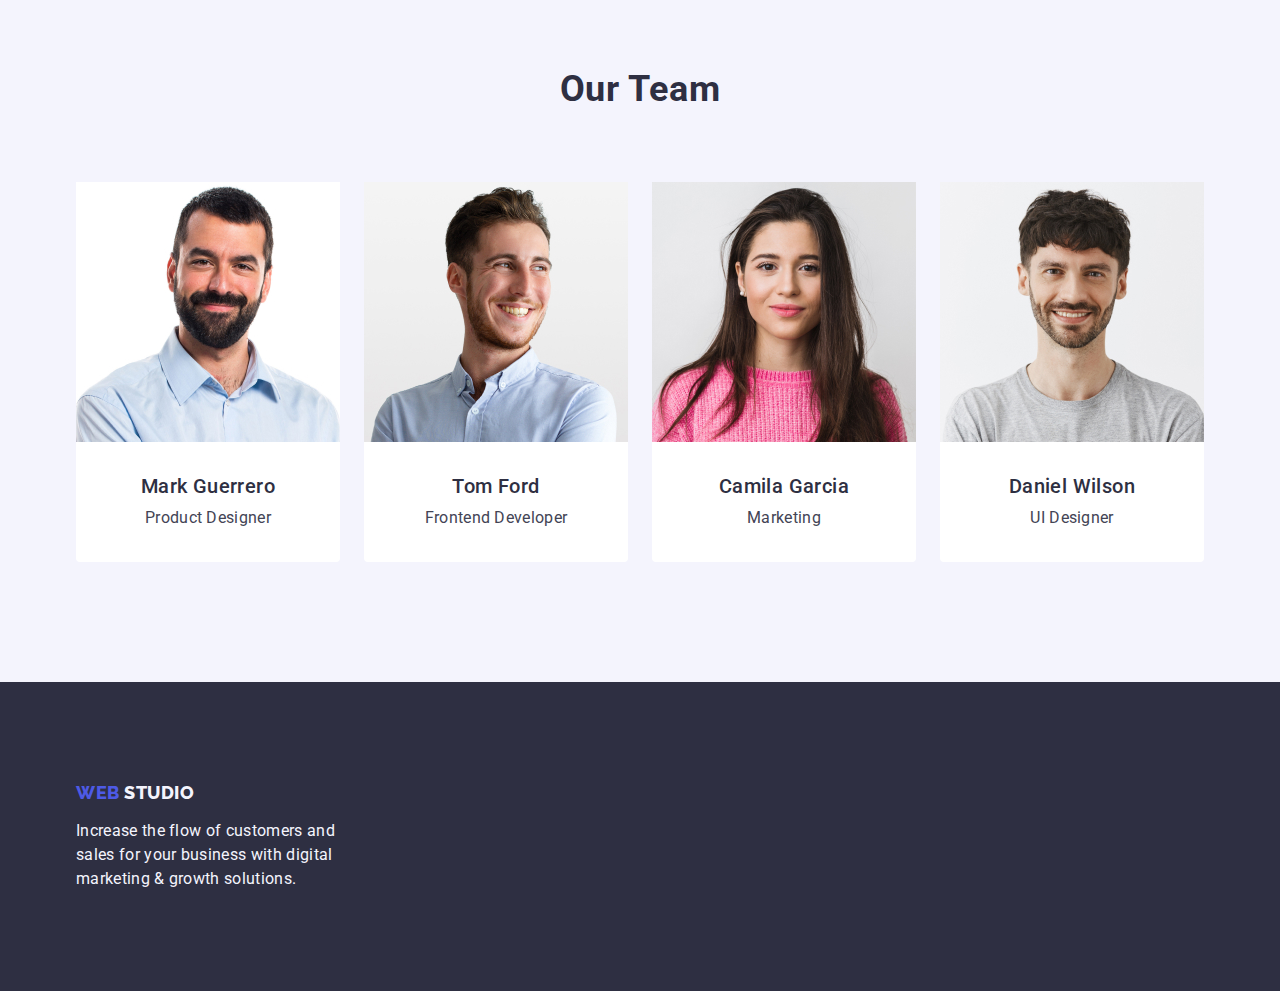
==== commit ec9aa6d5: "update index.html" ====
--- a/index.html
+++ b/index.html
@@ -74,7 +74,7 @@
                 </ul>
             </div>
         </section>
-        <section class="section list">
+        <section class="section-third">
             <div class="container">
                 <h2 class="section-tit">What are we doing</h2>
                 <ul class="doing-container list">
--- a/css/style.css
+++ b/css/style.css
@@ -1,5 +1,50 @@
 /* Основний Колір #2E2F42; */
 /* Колір кнопки та Веб #4D5AE5 */
+
+:root {
+    --central-color: #2E2F42;
+    --button-color: #4D5AE5;
+    --white-color-text: #FFFFFF;
+}
+
+ul {
+    list-style: none;
+    padding: 0;
+    margin: 0;
+}
+
+a {
+    color: inherit;
+    text-decoration: none;
+}
+
+h1,
+h2,
+h3,
+h4,
+h5,
+h6,
+p {
+    margin: 0;
+}
+
+textarea {
+    resize: none;
+}
+
+img {
+    display: block;
+    max-width: 100%;
+    height: auto;
+}
+
+button {
+    padding: 0;
+    border: none;
+    background-color: transparent;
+    font: inherit;
+    cursor: pointer;
+}
 
 html {
     box-sizing: border-box;
@@ -11,27 +56,6 @@
     box-sizing: inherit;
 }
 
-:root {
-    --central-color: #2E2F42;
-    --button-color: #4D5AE5;
-    --white-color-text: #FFFFFF;
-}
-
-h1, h2, h3, h4, h5, h6, p {
-    margin: 0;
-}
-
-.container {
-    margin-left: auto;
-    margin-right: auto;
-    max-width: 1158px;
-    margin: 0 auto;
-    padding: 0 15px;
-}
-
-img {
-    display: block;
-}
 
 body {
     color: #434455;
@@ -39,16 +63,14 @@
     font-family: "Roboto", sans-serif;
     letter-spacing: 0.02em;
 }
-.list {
-    list-style: none;
-    margin: 0;
-    padding: 0;
-}
-
-.link {
-    text-decoration: none;
-}
-
+
+.container {
+    margin: 0 auto;
+    margin-left: auto;
+    margin-right: auto;
+    max-width: 1158px;
+    padding: 0 15px;
+}
 /* first page */
 /* header */
 .headick {
@@ -221,6 +243,9 @@
 }
 
 /* third section */
+.section-third {
+    padding-bottom: 120px;
+}
 
 .doing-container {
     display: flex;
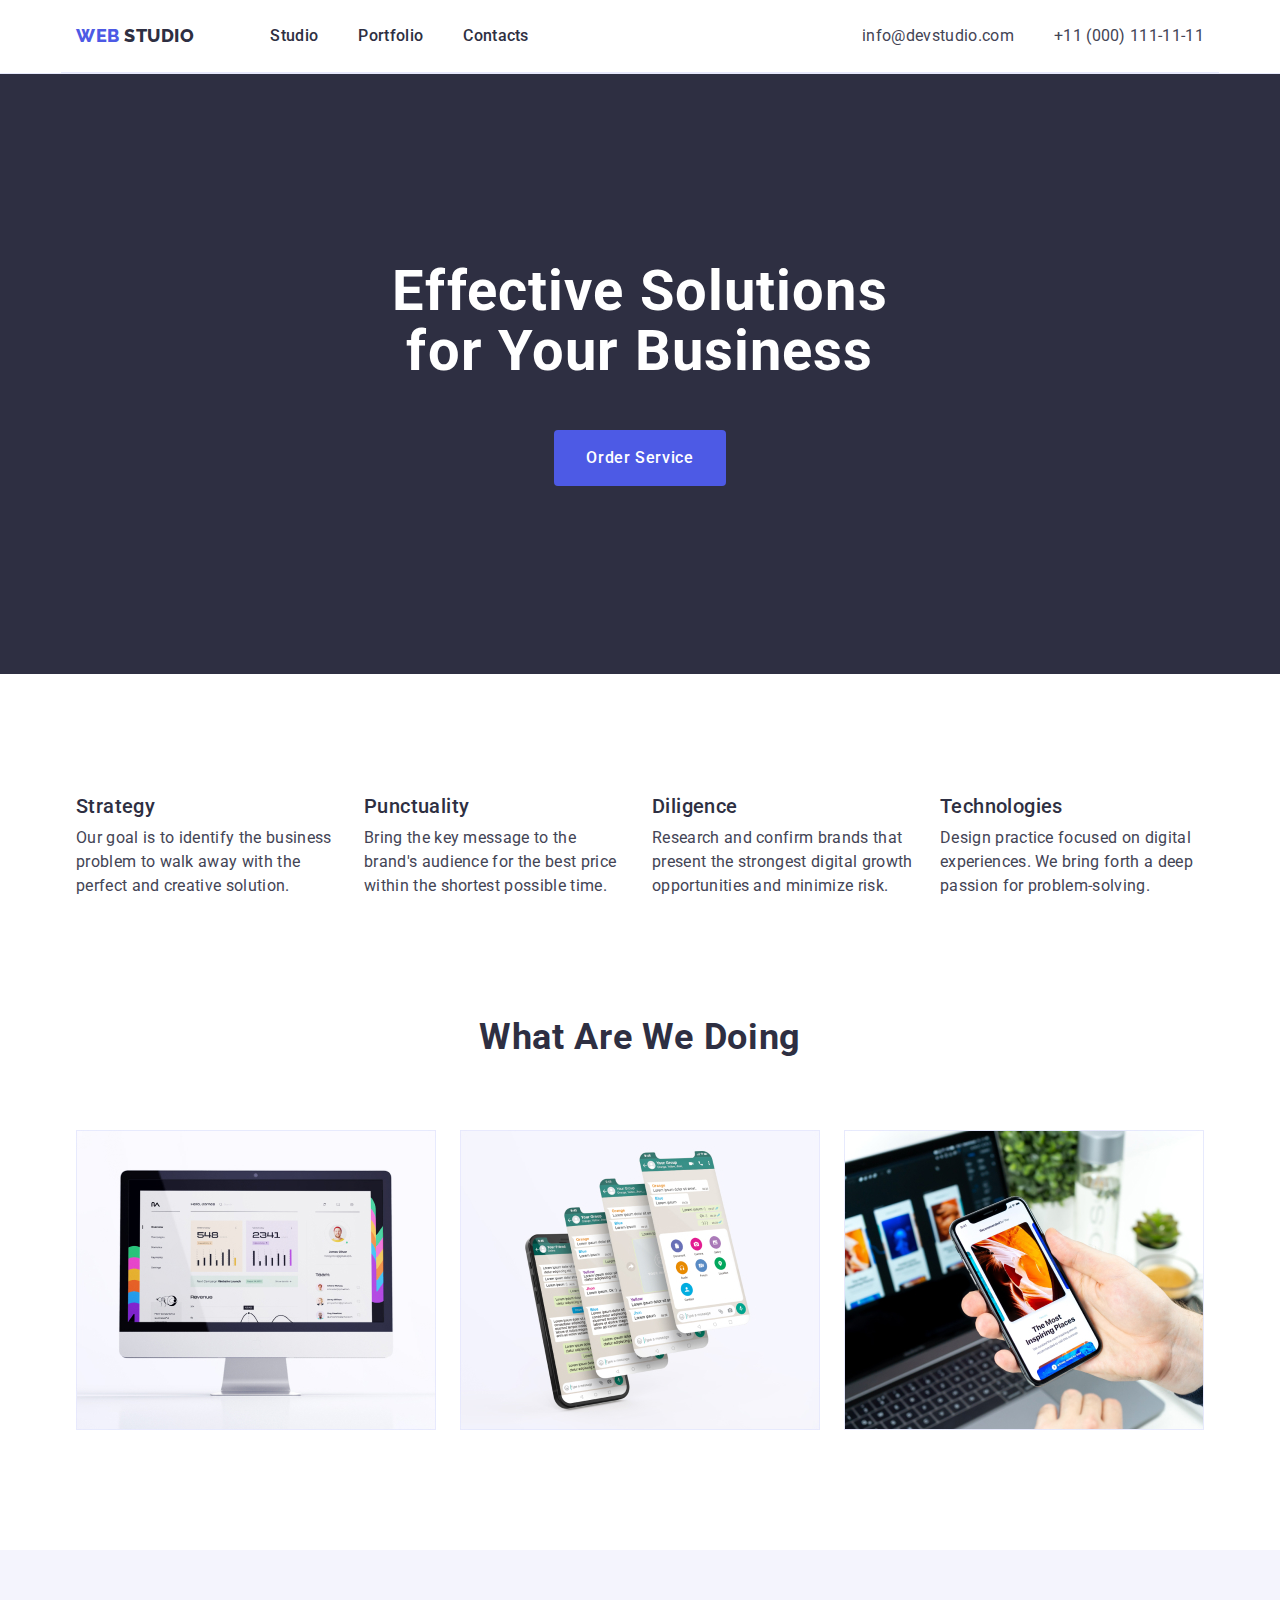
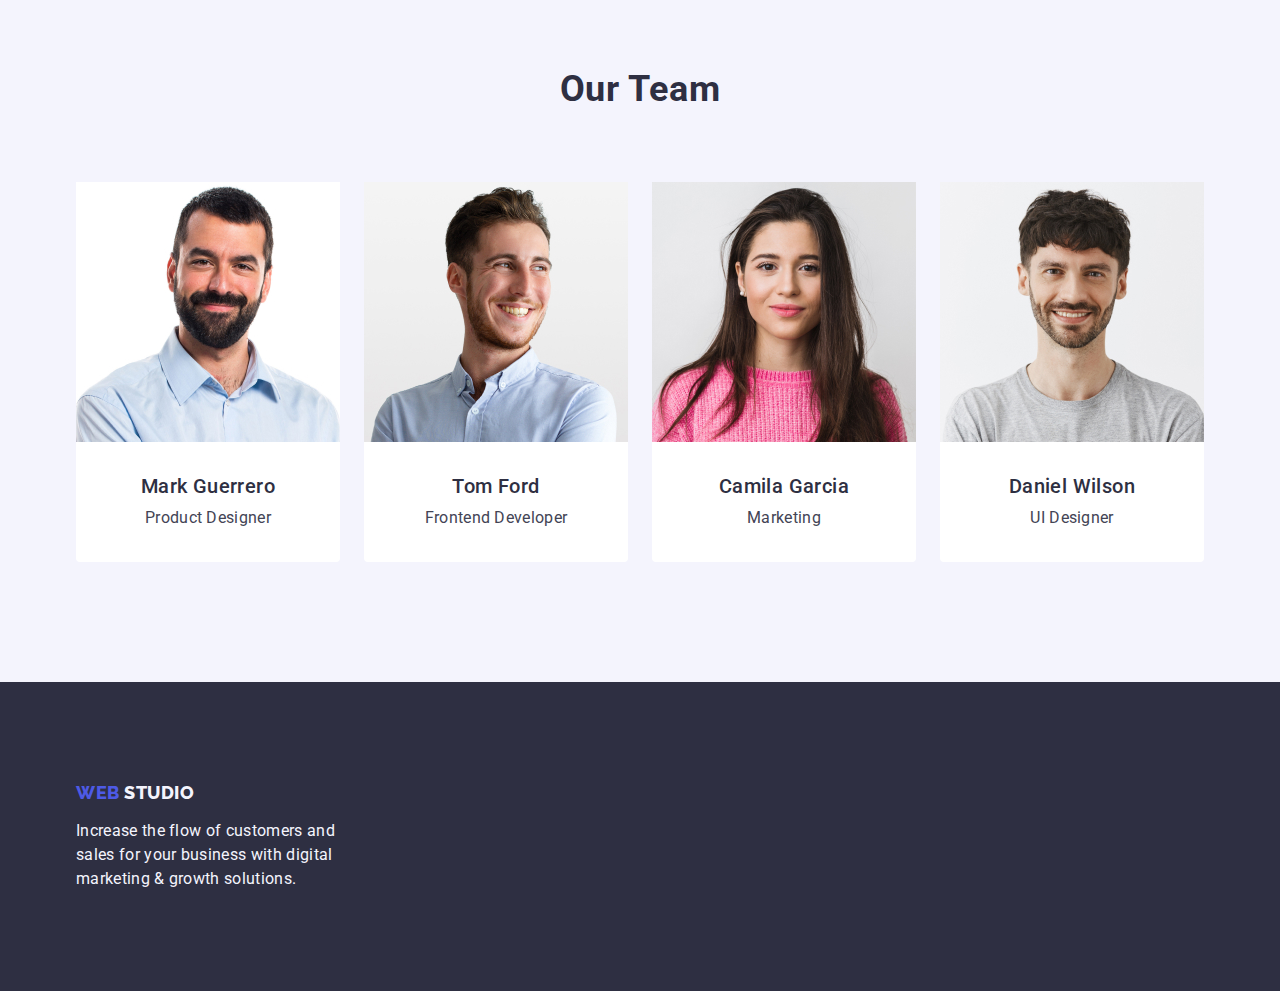
==== commit 4017c8c5: "update index.html" ====
--- a/index.html
+++ b/index.html
@@ -19,7 +19,7 @@
         <div class="header-container container">
             <nav class="navi">
                 <a href="./index.html" class="logo link">WEB
-                    <span class="span-one"> Studio</span>
+                    <span class="span-one">Studio</span>
                 </a>
                 <ul class="site-nav list">
                     <li class="item"><a href="./index.html" class="transition link">Studio</a></li>
--- a/css/style.css
+++ b/css/style.css
@@ -143,12 +143,6 @@
     gap: 40px;
 }
 
-.auth-nav .auth-item + .auth-item {
-    margin-left: 40px;
-}
-
-
-
 .info-contact {
     color: #434455;
     font-size: 16px;
